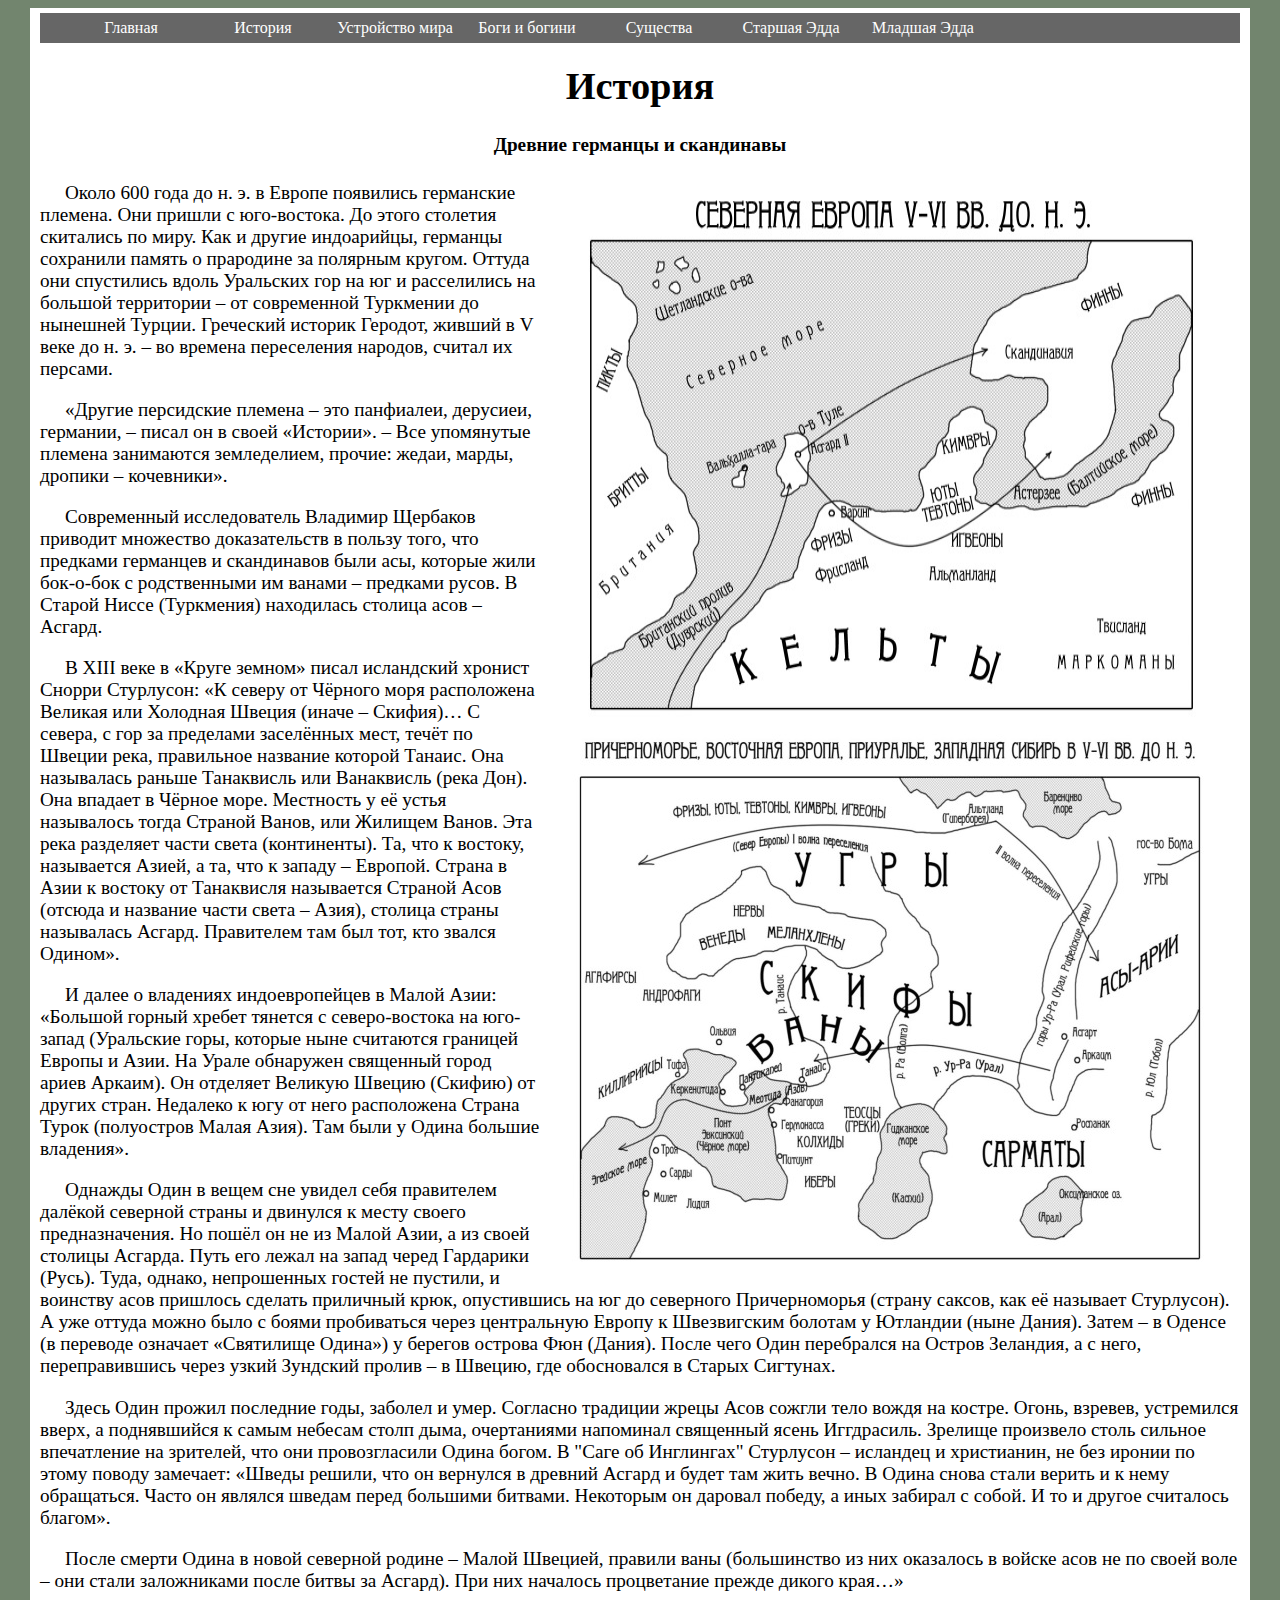
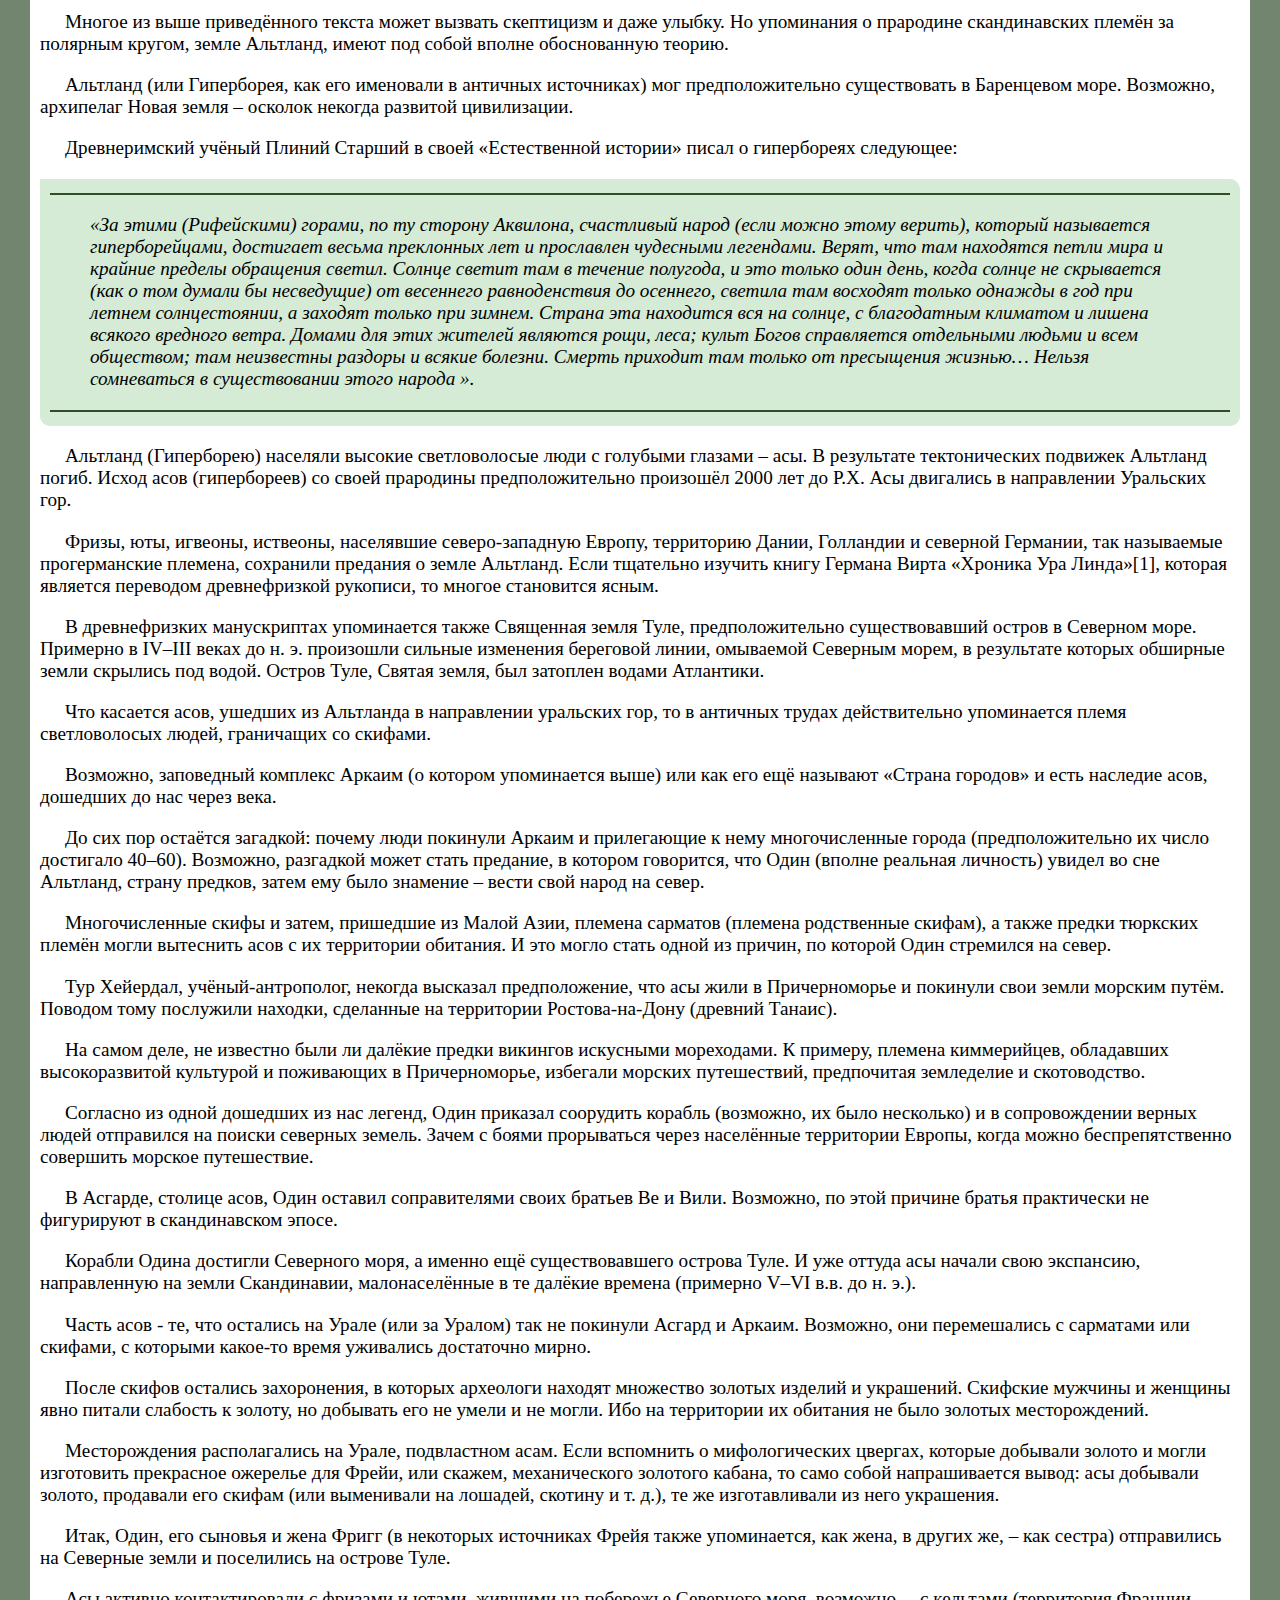
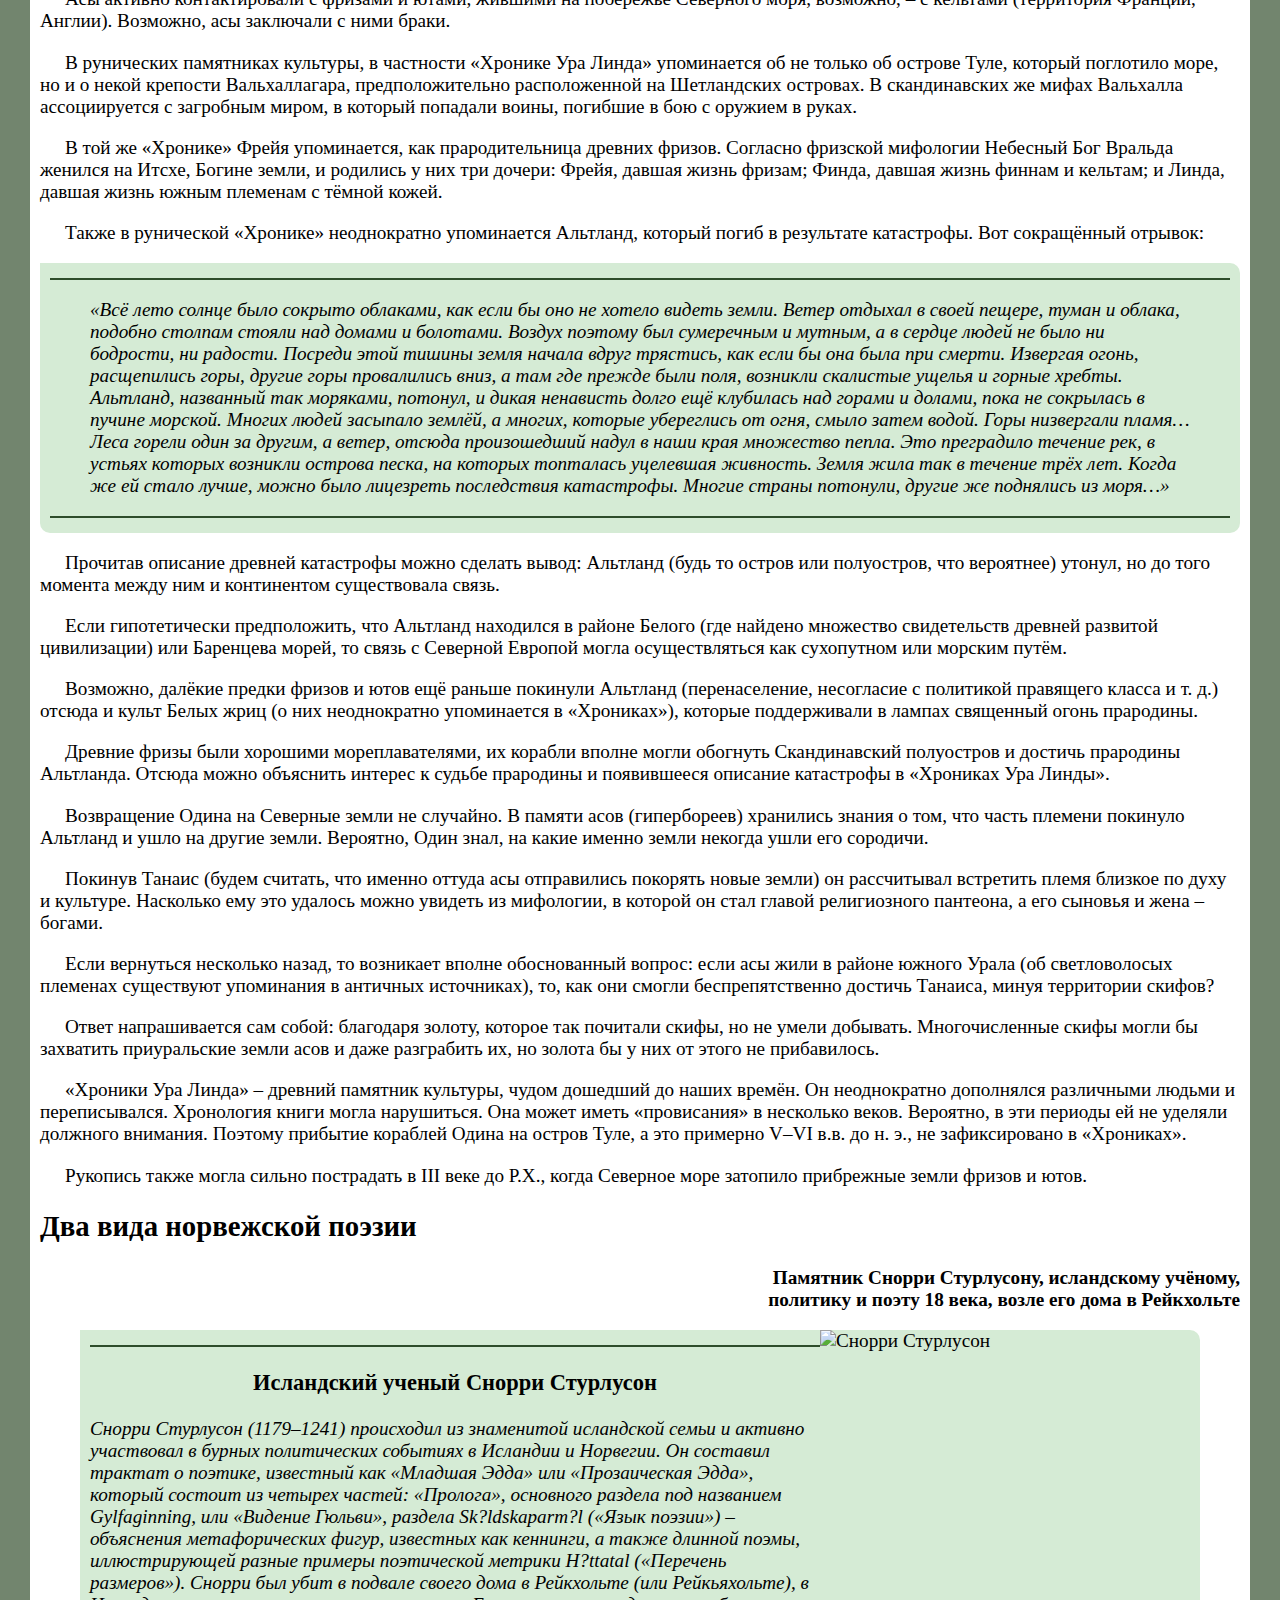
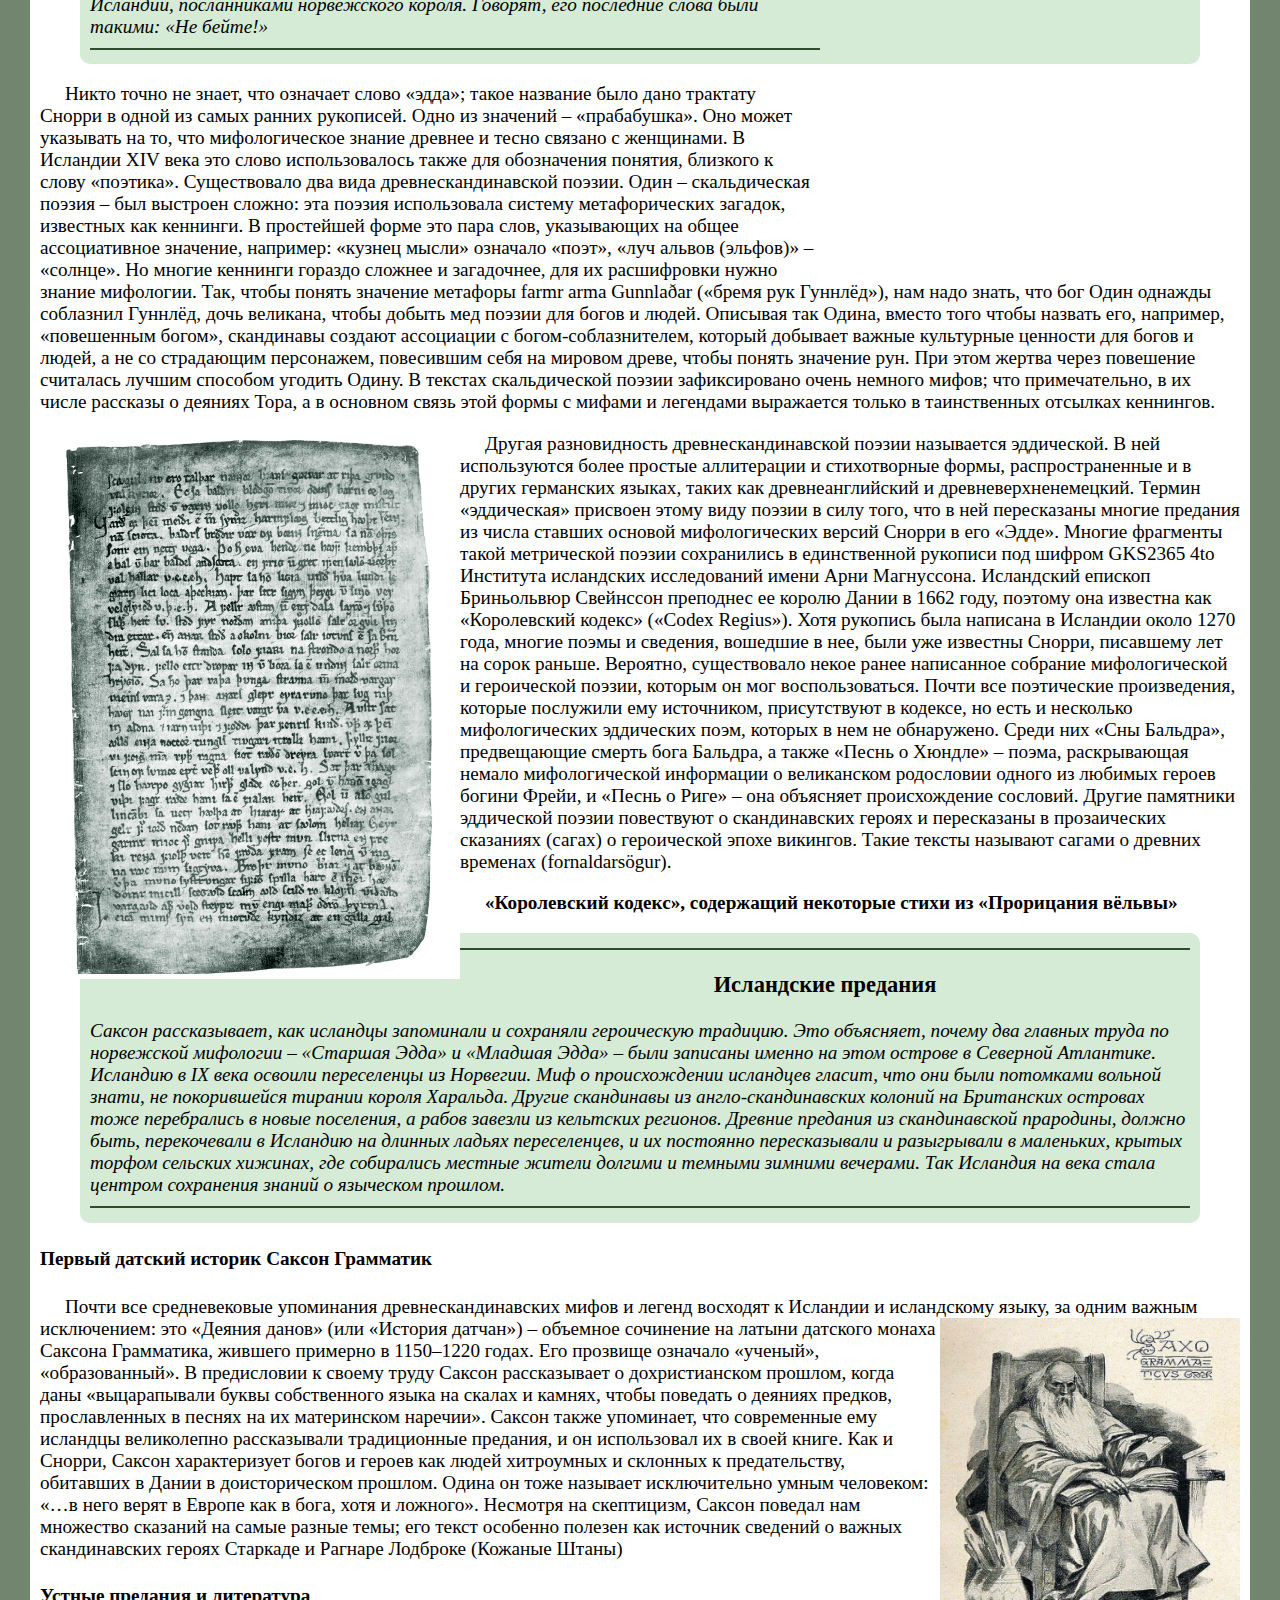
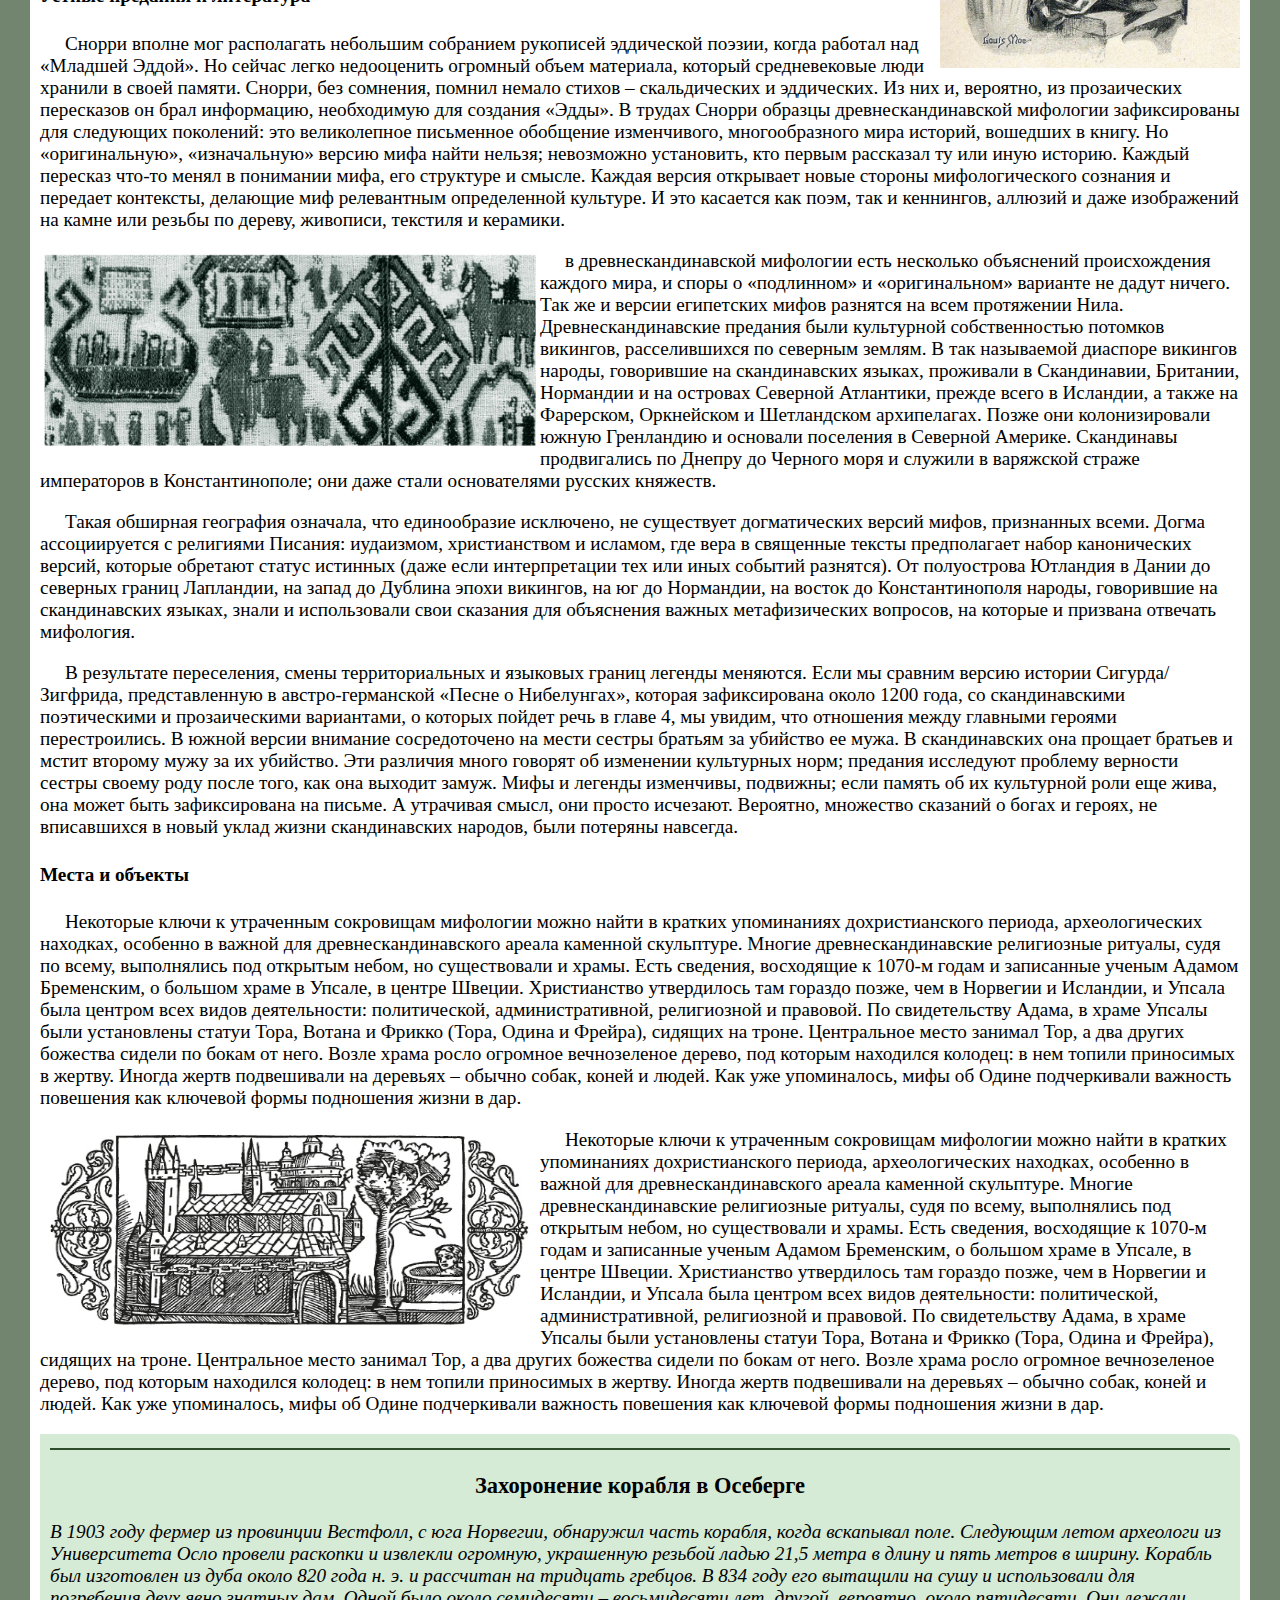
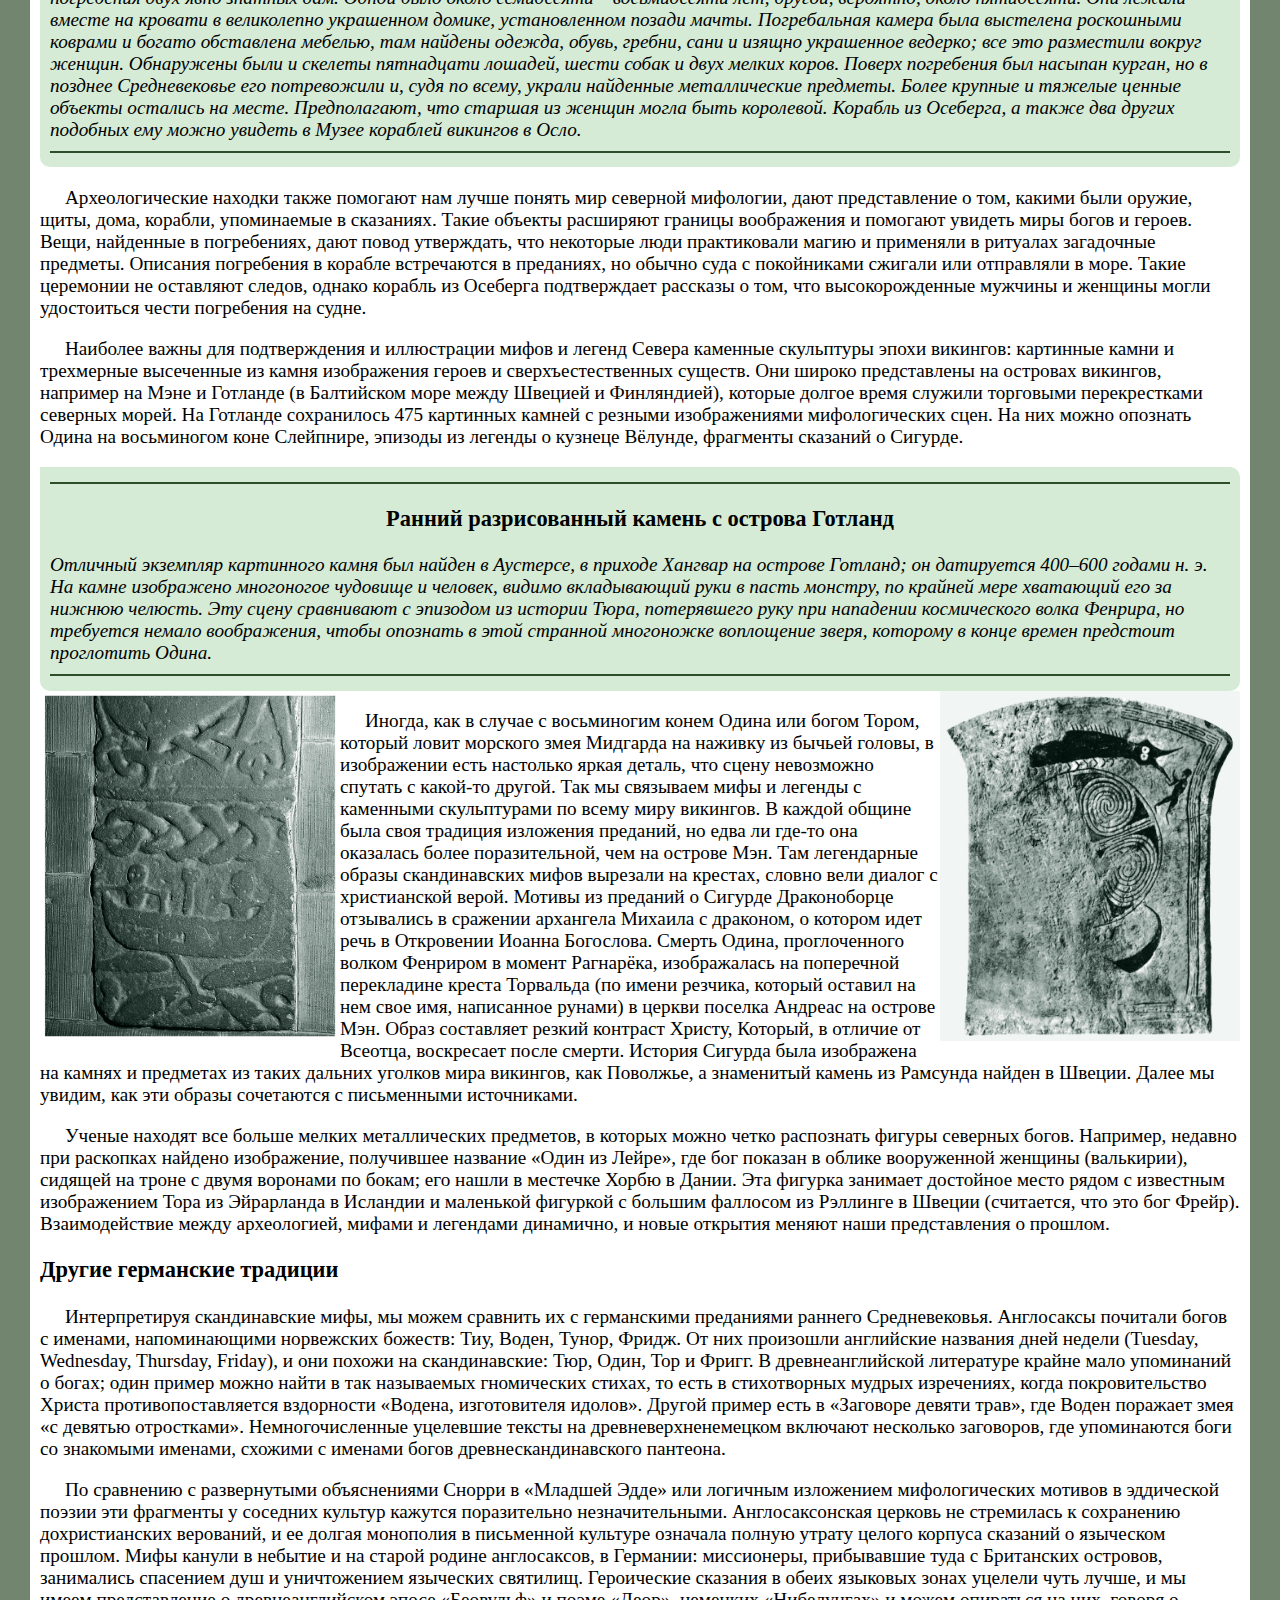
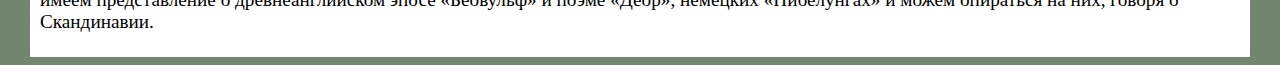
==== sites/mir.html @ 36883ac3 "Add files via upload" ====
<!DOCTYPE html>
<html lang="ru">

<head>
    <title>История</title>
    <style>
        .column {
            column-count: 4;
            column-gap: 20px;
            column-rule: 1px;
        }

        #navbar ul {
            display: none;
            background-color: #72856e;
            position: absolute;
            top: 100%;
        }

        #navbar li:hover ul {
            display: block;
        }

        #navbar,
        #navbar ul {
            margin: 0;
            padding: 0;
            list-style-type: none;
        }

        #navbar {
            height: 30px;
            background-color: #666;
            padding-left: 25px;
            min-width: 470px;
        }

        #navbar li {
            float: left;
            position: relative;
            height: 100%;
        }

        #navbar li a {
            display: block;
            padding: 6px;
            width: 120px;
            color: #fff;
            text-decoration: none;
            text-align: center;
        }

        #navbar ul li {
            float: none;
        }

        #navbar li:hover {
            background-color: #72856e;
        }

        #navbar ul li:hover {
            background-color: #666;
        }

        body {
            background-color: #72856e;
        }

        div {
            background: #ffffff;
            color: #000;
            border-radius: 0 0px 0px 0px;
            padding: 5px 10px;
        }

        #div1 {
            background: #d5ebd5;
            color: #000;
            border-radius: 0 10px 10px 10px;
        }

        p {
            text-indent: 25px;
        }
        
    </style>
    <link rel="shortcut icon" href="../img/logo.jpg" type="image/png">
</head>

<body>
    <div style="width: 1200px; margin: 0px auto;">
        <ul id="navbar">

            <li><a href="../HTML/index.html">Главная</a></li>
            <li><a href="../sites/mir.html">История</a>
                <ul>
                    <li><a href="../sites/mir.html#germania">Древние германцы и скандинавы</a></li>
                    <li><a href="../sites/mir.html#poisia">Два вида норвежской поэзии</a></li>
                    <li><a href="../sites/mir.html#3">Первый латский историк Саксон Грамматик</a></li>
                    <li><a href="../sites/mir.html#4">Устные предания и оитература</a></li>
                    <li><a href="../sites/mir.html#5">Места и объекты</a></li>
                    <li><a href="../sites/mir.html#6">Другие германские традиции</a></li>
                </ul>
            </li>
            <li><a href="../sites/ystroistvo.html">Устройство мира</a>
                <ul>
                    <li><a href="../sites/ystroistvo.html#5">Девять миров Иггдрасиля</a></li>
                    <li><a href="../sites/ystroistvo.html#1">Как создать мир</a></li>
                    <li><a href="../sites/ystroistvo.html#2">Установление времени</a></li>
                    <li><a href="../sites/ystroistvo.html#3">Мифический ландшафт</a></li>
                    <li><a href="../sites/ystroistvo.html#4">Создание культуры</a></li>
                </ul>
            </li>
            <li><a href="../sites/bodi.html">Боги и богини</a>
                <ul>
                    <li><a href="../sites/bodi.html#1">Один</a></li>
                    <li><a href="../sites/bodi.html#2">Тор</a></li>
                    <li><a href="../sites/bodi.html#3">Локи</a></li>
                    <li><a href="../sites/bodi.html#4">Фрейя</a></li>
                    <li><a href="../sites/bodi.html#5">Хеймдалль</a></li>
                    <li><a href="../sites/bodi.html#6">Бальдр</a></li>
                    <li><a href="../sites/bodi.html#7">Фригг</a></li>
                    <li><a href="../sites/bodi.html#8">Ёрд</a></li>
                    <li><a href="../sites/bodi.html#9">Сив</a></li>
                    <li><a href="../sites/bodi.html#12">Улль</a></li>
                    <li><a href="../sites/bodi.html#13">Тюр</a></li>
                    <li><a href="../sites/bodi.html#14">Хёд</a></li>
                    <li><a href="../sites/bodi.html#15">Хермод</a></li>
                    <li><a href="../sites/bodi.html#16">Вали</a></li>
                    <li><a href="../sites/bodi.html#18">Нанна</a></li>
                    <li><a href="../sites/bodi.html#19">Форсети</a></li>
                    <li><a href="../sites/bodi.html#20">Браги</a></li>
                    <li><a href="../sites/bodi.html#21">Идунн</a></li>
                    <li><a href="../sites/bodi.html#22">Эйр</a></li>
                    <li><a href="../sites/bodi.html#23">Гевьон</a></li>
                    <li><a href="../sites/bodi.html#32">Ньёрд</a></li>
                    <li><a href="../sites/bodi.html#33">Фрейр</a></li>
                    <li><a href="../sites/bodi.html#35">Бури</a></li>
                    <li><a href="../sites/bodi.html#36">Бор</a></li>
                    <li><a href="../sites/bodi.html#42">Сигюн</a></li>
                    <li><a href="../sites/bodi.html#43">Ангрбода</a></li>
                    <li><a href="../sites/bodi.html#48">Валькирии</a></li>
                </ul>
            </li>
            <li><a href="../sites/syhestva.html">Существа</a>
                <ul>
                    <li><a href="../sites/syhestva.html#1">Фенрир</a></li>
                    <li><a href="../sites/syhestva.html#2">Ёрумнганд</a></li>
                    <li><a href="../sites/syhestva.html#3">Хель</a></li>
                    <li><a href="../sites/syhestva.html#4">Слейпнир</a></li>
                    <li><a href="../sites/syhestva.html#5">Нидхёгг</a></li>
                    <li><a href="../sites/syhestva.html#6">Фафнир</a></li>
                    <li><a href="../sites/syhestva.html#8">Гери и Фреки</a></li>
                    <li><a href="../sites/syhestva.html#9">Хугин и Мунин</a></li>
                    <li><a href="../sites/syhestva.html#10">Тангиост и Тангризнир</a></li>
                    <li><a href="../sites/syhestva.html#12">Скинфакси и Хримфакси</a></li>
                    <li><a href="../sites/syhestva.html#13">Эйнхерии</a></li>
                    <li><a href="../sites/syhestva.html#15">Хейдрун</a></li>
                    <li><a href="../sites/syhestva.html#16">Эйктюрнир</a></li>
                    <li><a href="../sites/syhestva.html#17">Цверги</a></li>
                    <li><a href="../sites/syhestva.html#18">Квасир</a></li>
                    <li><a href="../sites/syhestva.html#19">Свадильфари</a></li>
                    <li><a href="../sites/syhestva.html#21">Рататоск</a></li>
                    <li><a href="../sites/syhestva.html#22">Аудумла</a></li>
                </ul>
            </li>
            <li><a href="../sites/stedda.html">Старшая Эдда</a>
                <ul>
                    <li><a href="../sites/stedda.html#proric">Прорицание вёльвы</a></li>
                    <li><a href="../sites/stedda.html#rechi">Речи Высокого</a></li>
                    <li><a href="../sites/stedda.html#03">Речи Вафтруднира</a></li>
                    <li><a href="../sites/stedda.html#04">Речи Гримнира</a></li>
                    <li><a href="../sites/stedda.html#05">Поездка Скирнира</a></li>
                    <li><a href="../sites/stedda.html#06">Песни о Харбарде</a></li>
                    <li><a href="../sites/stedda.html#07">Песнь о Хюмире</a></li>
                    <li><a href="../sites/stedda.html#08">Перебранка Локи</a></li>
                    <li><a href="../sites/stedda.html#09">Песнь о Трюме</a></li>
                    <li><a href="../sites/stedda.html#10">Речи Альвиса</a></li>
                    <li><a href="../sites/stedda.html#1">Песнь о Вёлунде</a></li>
                    <li><a href="../sites/stedda.html#2">Пророчество Грипира</a></li>
                    <li><a href="../sites/stedda.html#3">Речи Регина</a></li>
                    <li><a href="../sites/stedda.html#4">Речи Фафнира</a></li>
                    <li><a href="../sites/stedda.html#5">Речи Сигрдривы</a></li>
                    <li><a href="../sites/stedda.html#6">Первая Песнь о Гудрун</a></li>
                    <li><a href="../sites/stedda.html#7">Краткая Песнь о Сигурде</a></li>
                    <li><a href="../sites/stedda.html#8">Поездка Брюнхильд в Хель</a></li>
                    <li><a href="../sites/stedda.html#9">Убийство Нифлунгов</a></li>
                    <li><a href="../sites/stedda.html#010">Вторая Песнь о Гудрун</a></li>
                    <li><a href="../sites/stedda.html#11">Третья Песнь о Гудрун</a></li>
                    <li><a href="../sites/stedda.html#12">Гренландская Песнь об Атли</a></li>
                    <li><a href="../sites/stedda.html#13">Гренландские Речи Атли</a></li>
                    <li><a href="../sites/stedda.html#14">Подстрекательство Гудрун</a></li>
                    <li><a href="../sites/stedda.html#001">Сны Бальдра</a></li>
                    <li><a href="../sites/stedda.html#002">Песнь о Риге</a></li>
                    <li><a href="../sites/stedda.html#003">Песнь о Хюндле</a></li>
                    <li><a href="../sites/stedda.html#004">Песнь о Гротти</a></li>
                    <li><a href="../sites/stedda.html#005">Песнь валькирий</a></li>
                    <li><a href="../sites/stedda.html$006">Песнь о Хлёде</a></li>
                    <li><a href="../sites/stedda.html#007">Песнь о солнце</a></li>
                </ul>
            </li>
            <li><a href="../sites/mledda.html">Младшая Эдда</a>
                <ul>
                    <li><a href="../sites/mledda.html#1">Пролог</a></li>
                    <li><a href="../sites/mledda.html#2">Видение Гюльви</a></li>
                    <li><a href="../sites/mledda.html#3">Язык поэзии</a></li>
                </ul>
            </li>
        </ul>
        <center>
            <h1 id="pageTop"><big>История</h1>
        </center>
        <center>
            <h4 id="germania">Древние германцы и скандинавы</h4>
        </center>

        <img src="../img/isva.jpg" alt="Карта" width="700" height="544" align="right"><img src="../img/hhh.jpg"
            alt="Карта" width="700" height="544" align="right">

        <p>Около 600 года до н. э. в Европе появились германские племена. Они пришли с юго-востока. До этого
            столетия
            скитались
            по миру. Как и другие индоарийцы, германцы сохранили память о прародине за полярным кругом. Оттуда они
            спустились
            вдоль Уральских гор на юг и расселились на большой территории – от современной Туркмении до нынешней
            Турции.
            Греческий историк Геродот, живший в V веке до н. э. – во времена переселения народов, считал их персами.
        </p>
        <p>«Другие персидские племена – это панфиалеи, дерусиеи, германии, – писал он в своей «Истории». – Все
            упомянутые
            племена занимаются земледелием, прочие: жедаи, марды, дропики – кочевники».</p>
        <p>Современный исследователь Владимир Щербаков приводит множество доказательств в пользу того, что предками
            германцев и
            скандинавов были асы, которые жили бок-о-бок с родственными им ванами – предками русов. В Старой Ниссе
            (Туркмения)
            находилась столица асов – Асгард.</p>
        <p>В XIII веке в «Круге земном» писал исландский хронист Снорри Стурлусон: «К северу от Чёрного моря
            расположена
            Великая или Холодная Швеция (иначе – Скифия)… С севера, с гор за пределами заселённых мест, течёт по
            Швеции
            река,
            правильное название которой Танаис. Она называлась раньше Танаквисль или Ванаквисль (река Дон). Она
            впадает
            в Чёрное
            море. Местность у её устья называлось тогда Страной Ванов, или Жилищем Ванов. Эта река разделяет части
            света
            (континенты). Та, что к востоку, называется Азией, а та, что к западу – Европой. Страна в Азии к востоку
            от
            Танаквисля называется Страной Асов (отсюда и название части света – Азия), столица страны называлась
            Асгард.
            Правителем там был тот, кто звался Одином».</p>
        <p>И далее о владениях индоевропейцев в Малой Азии: «Большой горный хребет тянется с северо-востока на
            юго-запад
            (Уральские горы, которые ныне считаются границей Европы и Азии. На Урале обнаружен священный город ариев
            Аркаим). Он
            отделяет Великую Швецию (Скифию) от других стран. Недалеко к югу от него расположена Страна Турок
            (полуостров Малая
            Азия). Там были у Одина большие владения».</p>
        <p>Однажды Один в вещем сне увидел себя правителем далёкой северной страны и двинулся к месту своего
            предназначения. Но
            пошёл он не из Малой Азии, а из своей столицы Асгарда. Путь его лежал на запад черед Гардарики (Русь).
            Туда,
            однако,
            непрошенных гостей не пустили, и воинству асов пришлось сделать приличный крюк, опустившись на юг до
            северного
            Причерноморья (страну саксов, как её называет Стурлусон). А уже оттуда можно было с боями пробиваться
            через
            центральную Европу к Швезвигским болотам у Ютландии (ныне Дания). Затем – в Оденсе (в переводе означает
            «Святилище
            Одина») у берегов острова Фюн (Дания). После чего Один перебрался на Остров Зеландия, а с него,
            переправившись через
            узкий Зундский пролив – в Швецию, где обосновался в Старых Сигтунах.</p>
        <p>Здесь Один прожил последние годы, заболел и умер. Согласно традиции жрецы Асов сожгли тело вождя на
            костре.
            Огонь, взревев, устремился вверх, а поднявшийся к самым небесам столп дыма, очертаниями напоминал
            священный
            ясень
            Иггдрасиль. Зрелище произвело столь сильное впечатление на зрителей, что они провозгласили Одина богом.
            В
            "Саге об
            Инглингах" Стурлусон – исландец и христианин, не без иронии по этому поводу замечает: «Шведы решили, что
            он
            вернулся
            в древний Асгард и будет там жить вечно. В Одина снова стали верить и к нему обращаться. Часто он
            являлся
            шведам
            перед большими битвами. Некоторым он даровал победу, а иных забирал с собой. И то и другое считалось
            благом».</p>
        <p>После смерти Одина в новой северной родине – Малой Швецией, правили ваны (большинство из них оказалось в
            войске асов
            не по своей воле – они стали заложниками после битвы за Асгард). При них началось процветание прежде
            дикого
            края…»
        </p>
        <p>Многое из выше приведённого текста может вызвать скептицизм и даже улыбку. Но упоминания о прародине
            скандинавских
            племён за полярным кругом, земле Альтланд, имеют под собой вполне обоснованную теорию.</p>
        <p>Альтланд (или Гиперборея, как его именовали в античных источниках) мог предположительно существовать в
            Баренцевом
            море. Возможно, архипелаг Новая земля – осколок некогда развитой цивилизации.</p>
        <p>Древнеримский учёный Плиний Старший в своей «Естественной истории» писал о гипербореях следующее:</p>
        <div id="div1">
            <hr color="#2e4d2b">
            <blockquote><i>«За этими (Рифейскими) горами, по ту сторону Аквилона, счастливый
                    народ (если можно этому верить), который
                    называется
                    гиперборейцами, достигает весьма преклонных лет и прославлен чудесными легендами. Верят, что там
                    находятся
                    петли
                    мира и крайние пределы обращения светил. Солнце светит там в течение полугода, и это только один
                    день, когда
                    солнце
                    не скрывается (как о том думали бы несведущие) от весеннего равноденствия до осеннего, светила
                    там
                    восходят
                    только
                    однажды в год при летнем солнцестоянии, а заходят только при зимнем. Страна эта находится вся на
                    солнце, с
                    благодатным климатом и лишена всякого вредного ветра. Домами для этих жителей являются рощи,
                    леса;
                    культ
                    Богов
                    справляется отдельными людьми и всем обществом; там неизвестны раздоры и всякие болезни. Смерть
                    приходит там
                    только
                    от пресыщения жизнью… Нельзя сомневаться в существовании этого народа ».</i></blockquote>
            <hr color="#2e4d2b">
        </div>
        <p>Альтланд (Гиперборею) населяли высокие светловолосые люди с голубыми глазами – асы. В результате
            тектонических
            подвижек Альтланд погиб. Исход асов (гипербореев) со своей прародины предположительно произошёл 2000 лет
            до
            Р.Х. Асы
            двигались в направлении Уральских гор.</p>
        <p>Фризы, юты, игвеоны, иствеоны, населявшие северо-западную Европу, территорию Дании, Голландии и северной
            Германии,
            так называемые прогерманские племена, сохранили предания о земле Альтланд. Если тщательно изучить книгу
            Германа
            Вирта «Хроника Ура Линда»[1], которая является переводом древнефризкой рукописи, то многое становится
            ясным.
        </p>
        <p>В древнефризких манускриптах упоминается также Священная земля Туле, предположительно существовавший
            остров в
            Северном море. Примерно в IV–III веках до н. э. произошли сильные изменения береговой линии, омываемой
            Северным
            морем, в результате которых обширные земли скрылись под водой. Остров Туле, Святая земля, был затоплен
            водами
            Атлантики.</p>
        <p>Что касается асов, ушедших из Альтланда в направлении уральских гор, то в античных трудах действительно
            упоминается
            племя светловолосых людей, граничащих со скифами.</p>
        <p>Возможно, заповедный комплекс Аркаим (о котором упоминается выше) или как его ещё называют «Страна
            городов» и
            есть
            наследие асов, дошедших до нас через века.</p>
        <p>До сих пор остаётся загадкой: почему люди покинули Аркаим и прилегающие к нему многочисленные города
            (предположительно их число достигало 40–60). Возможно, разгадкой может стать предание, в котором
            говорится,
            что Один
            (вполне реальная личность) увидел во сне Альтланд, страну предков, затем ему было знамение – вести свой
            народ на
            север.</p>
        <p>Многочисленные скифы и затем, пришедшие из Малой Азии, племена сарматов (племена родственные скифам), а
            также
            предки
            тюркских племён могли вытеснить асов с их территории обитания. И это могло стать одной из причин, по
            которой
            Один
            стремился на север.</p>
        <p>Тур Хейердал, учёный-антрополог, некогда высказал предположение, что асы жили в Причерноморье и покинули
            свои
            земли
            морским путём. Поводом тому послужили находки, сделанные на территории Ростова-на-Дону (древний Танаис).
        </p>
        <p>На самом деле, не известно были ли далёкие предки викингов искусными мореходами. К примеру, племена
            киммерийцев,
            обладавших высокоразвитой культурой и поживающих в Причерноморье, избегали морских путешествий,
            предпочитая
            земледелие и скотоводство.</p>
        <p>Согласно из одной дошедших из нас легенд, Один приказал соорудить корабль (возможно, их было несколько) и
            в
            сопровождении верных людей отправился на поиски северных земель. Зачем с боями прорываться через
            населённые
            территории Европы, когда можно беспрепятственно совершить морское путешествие.</p>
        <p>В Асгарде, столице асов, Один оставил соправителями своих братьев Ве и Вили. Возможно, по этой причине
            братья
            практически не фигурируют в скандинавском эпосе.</p>
        <p>Корабли Одина достигли Северного моря, а именно ещё существовавшего острова Туле. И уже оттуда асы начали
            свою
            экспансию, направленную на земли Скандинавии, малонаселённые в те далёкие времена (примерно V–VI в.в. до
            н.
            э.).</p>
        <p>Часть асов - те, что остались на Урале (или за Уралом) так не покинули Асгард и Аркаим. Возможно, они
            перемешались с
            сарматами или скифами, с которыми какое-то время уживались достаточно мирно.</p>
        <p>После скифов остались захоронения, в которых археологи находят множество золотых изделий и украшений.
            Скифские
            мужчины и женщины явно питали слабость к золоту, но добывать его не умели и не могли. Ибо на территории
            их
            обитания
            не было золотых месторождений.</p>
        <p>Месторождения располагались на Урале, подвластном асам. Если вспомнить о мифологических цвергах, которые
            добывали
            золото и могли изготовить прекрасное ожерелье для Фрейи, или скажем, механического золотого кабана, то
            само
            собой
            напрашивается вывод: асы добывали золото, продавали его скифам (или выменивали на лошадей, скотину и т.
            д.),
            те же
            изготавливали из него украшения.</p>
        <p>Итак, Один, его сыновья и жена Фригг (в некоторых источниках Фрейя также упоминается, как жена, в других
            же,
            – как
            сестра) отправились на Северные земли и поселились на острове Туле.</p>
        <p>Асы активно контактировали с фризами и ютами, жившими на побережье Северного моря, возможно, – с кельтами
            (территория Франции, Англии). Возможно, асы заключали с ними браки.</p>
        <p>В рунических памятниках культуры, в частности «Хронике Ура Линда» упоминается об не только об острове
            Туле,
            который
            поглотило море, но и о некой крепости Вальхаллагара, предположительно расположенной на Шетландских
            островах.
            В
            скандинавских же мифах Вальхалла ассоциируется с загробным миром, в который попадали воины, погибшие в
            бою с
            оружием
            в руках.</p>
        <p>В той же «Хронике» Фрейя упоминается, как прародительница древних фризов. Согласно фризской мифологии
            Небесный Бог
            Вральда женился на Итсхе, Богине земли, и родились у них три дочери: Фрейя, давшая жизнь фризам; Финда,
            давшая жизнь
            финнам и кельтам; и Линда, давшая жизнь южным племенам с тёмной кожей.</p>
        <p>Также в рунической «Хронике» неоднократно упоминается Альтланд, который погиб в результате катастрофы.
            Вот
            сокращённый отрывок:</p>
        <div id="div1">
            <hr color="#2e4d2b">
            <blockquote><i>«Всё лето солнце было сокрыто облаками, как если бы оно не хотело видеть земли. Ветер
                    отдыхал
                    в своей
                    пещере,
                    туман и облака, подобно столпам стояли над домами и болотами. Воздух поэтому был сумеречным и
                    мутным, а в
                    сердце
                    людей не было ни бодрости, ни радости. Посреди этой тишины земля начала вдруг трястись, как если
                    бы
                    она была
                    при
                    смерти.
                    Извергая огонь, расщепились горы, другие горы провалились вниз, а там где прежде были поля,
                    возникли
                    скалистые
                    ущелья и горные хребты. Альтланд, названный так моряками, потонул, и дикая ненависть долго ещё
                    клубилась над
                    горами и долами, пока не сокрылась в пучине морской. Многих людей засыпало землёй, а многих,
                    которые
                    убереглись
                    от огня, смыло затем водой. Горы низвергали пламя… Леса горели один за другим, а ветер, отсюда
                    произошедший
                    надул в наши края множество пепла. Это преградило течение рек, в устьях которых возникли острова
                    песка, на
                    которых топталась уцелевшая живность.
                    Земля жила так в течение трёх лет. Когда же ей стало лучше, можно было лицезреть последствия
                    катастрофы.
                    Многие
                    страны потонули, другие же поднялись из моря…»</i></blockquote>
            <hr color="#2e4d2b">
        </div>
        <p>Прочитав описание древней катастрофы можно сделать вывод: Альтланд (будь то остров или полуостров, что
            вероятнее)
            утонул, но до того момента между ним и континентом существовала связь.</p>
        <p>Если гипотетически предположить, что Альтланд находился в районе Белого (где найдено множество
            свидетельств
            древней
            развитой цивилизации) или Баренцева морей, то связь с Северной Европой могла осуществляться как
            сухопутном
            или
            морским путём.</p>
        <p>Возможно, далёкие предки фризов и ютов ещё раньше покинули Альтланд (перенаселение, несогласие с
            политикой
            правящего
            класса и т. д.) отсюда и культ Белых жриц (о них неоднократно упоминается в «Хрониках»), которые
            поддерживали в
            лампах священный огонь прародины.</p>
        <p>Древние фризы были хорошими мореплавателями, их корабли вполне могли обогнуть Скандинавский полуостров и
            достичь
            прародины Альтланда. Отсюда можно объяснить интерес к судьбе прародины и появившееся описание катастрофы
            в
            «Хрониках
            Ура Линды».</p>
        <p>Возвращение Одина на Северные земли не случайно. В памяти асов (гипербореев) хранились знания о том, что
            часть
            племени покинуло Альтланд и ушло на другие земли. Вероятно, Один знал, на какие именно земли некогда
            ушли
            его
            сородичи.</p>
        <p>Покинув Танаис (будем считать, что именно оттуда асы отправились покорять новые земли) он рассчитывал
            встретить
            племя близкое по духу и культуре. Насколько ему это удалось можно увидеть из мифологии, в которой он
            стал
            главой
            религиозного пантеона, а его сыновья и жена – богами.</p>
        <p>Если вернуться несколько назад, то возникает вполне обоснованный вопрос: если асы жили в районе южного
            Урала
            (об
            светловолосых племенах существуют упоминания в античных источниках), то, как они смогли беспрепятственно
            достичь
            Танаиса, минуя территории скифов?</p>
        <p>Ответ напрашивается сам собой: благодаря золоту, которое так почитали скифы, но не умели добывать.
            Многочисленные
            скифы могли бы захватить приуральские земли асов и даже разграбить их, но золота бы у них от этого не
            прибавилось.
        </p>
        <p>«Хроники Ура Линда» – древний памятник культуры, чудом дошедший до наших времён. Он неоднократно
            дополнялся
            различными людьми и переписывался. Хронология книги могла нарушиться. Она может иметь «провисания» в
            несколько
            веков. Вероятно, в эти периоды ей не уделяли должного внимания. Поэтому прибытие кораблей Одина на
            остров
            Туле, а
            это примерно V–VI в.в. до н. э., не зафиксировано в «Хрониках».</p>
        <p>Рукопись также могла сильно пострадать в III веке до Р.Х., когда Северное море затопило прибрежные земли
            фризов и
            ютов.</p>

        <h2 id="poisia">Два вида норвежской поэзии</h2>
        <p id="p2" align="right"><b>Памятник Снорри Стурлусону, исландскому учёному, <br>политику и поэту 18 века,
                возле
                его дома
                в Рейкхольте</b></p>
        <img src="../img/snorry.jpg" alt="Снорри Стурлусон" width="420" height="546" align="right">

        <blockquote>
            <div id="div1">
                <hr color="#2e4d2b">
                <h3 align="center">Исландский ученый Снорри Стурлусон</h3>
                <i>Снорри Стурлусон (1179–1241) происходил из знаменитой исландской семьи и активно участвовал в
                    бурных
                    политических
                    событиях в Исландии и Норвегии. Он составил трактат о поэтике, известный как «Младшая Эдда» или
                    «Прозаическая
                    Эдда»,
                    который состоит из четырех частей: «Пролога», основного раздела под названием Gylfaginning, или
                    «Видение
                    Гюльви»,
                    раздела Sk?ldskaparm?l («Язык поэзии») – объяснения метафорических фигур, известных как
                    кеннинги, а
                    также
                    длинной поэмы,
                    иллюстрирующей разные примеры поэтической метрики H?ttatal («Перечень размеров»). Снорри был
                    убит в
                    подвале
                    своего дома
                    в Рейкхольте (или Рейкьяхольте), в Исландии, посланниками норвежского короля. Говорят, его
                    последние
                    слова
                    были
                    такими:
                    «Не бейте!»</i>
                <hr color="#2e4d2b">
            </div>
        </blockquote>
        <p>Никто точно не знает, что означает слово «эдда»; такое название было дано трактату Снорри в одной из
            самых
            ранних рукописей. Одно из значений – «прабабушка». Оно может указывать на то, что мифологическое знание
            древнее
            и тесно связано с женщинами. В Исландии XIV века это слово использовалось также для обозначения понятия,
            близкого к слову «поэтика». Существовало два вида древнескандинавской поэзии. Один – скальдическая
            поэзия –
            был
            выстроен сложно: эта поэзия использовала систему метафорических загадок, известных как кеннинги. В
            простейшей
            форме это пара слов, указывающих на общее ассоциативное значение, например: «кузнец мысли» означало
            «поэт»,
            «луч
            альвов (эльфов)» – «солнце». Но многие кеннинги гораздо сложнее и загадочнее, для их расшифровки нужно
            знание
            мифологии. Так, чтобы понять значение метафоры farmr arma Gunnlaðar («бремя рук Гуннлёд»), нам надо
            знать,
            что
            бог Один однажды соблазнил Гуннлёд, дочь великана, чтобы добыть мед поэзии для богов и людей.
            Описывая так Одина, вместо того чтобы назвать его, например, «повешенным богом», скандинавы создают
            ассоциации с
            богом-соблазнителем, который добывает важные культурные ценности для богов и людей, а не со страдающим
            персонажем, повесившим себя на мировом древе, чтобы понять значение рун. При этом жертва через повешение
            считалась лучшим способом угодить Одину. В текстах скальдической поэзии зафиксировано очень немного
            мифов;
            что
            примечательно, в их числе рассказы о деяниях Тора, а в основном связь этой формы с мифами и
            легендами выражается только в таинственных отсылках кеннингов.</p>
        <p><img src="../img/kodex.jpg" align="left">Другая разновидность древнескандинавской поэзии называется
            эддической.
            В ней используются более простые
            аллитерации и стихотворные формы, распространенные и в других германских языках, таких как
            древнеанглийский
            и древневерхненемецкий. Термин «эддическая» присвоен этому виду поэзии в силу того, что в ней
            пересказаны
            многие предания из числа ставших основой мифологических версий Снорри в его «Эдде». Многие фрагменты
            такой
            метрической поэзии сохранились в единственной рукописи под шифром GKS2365 4to Института исландских
            исследований имени Арни Магнуссона. Исландский епископ Бриньольвюр Свейнссон преподнес ее королю Дании в
            1662 году, поэтому она известна как «Королевский кодекс» («Codex Regius»). Хотя рукопись была написана в
            Исландии около 1270 года, многие поэмы и сведения, вошедшие в нее, были уже известны Снорри, писавшему
            лет
            на сорок раньше. Вероятно, существовало некое ранее написанное собрание мифологической и героической
            поэзии,
            которым он мог воспользоваться. Почти все поэтические произведения, которые послужили ему источником,
            присутствуют в кодексе, но есть и несколько мифологических эддических поэм, которых в нем не обнаружено.
            Среди них «Сны Бальдра», предвещающие смерть бога Бальдра, а также «Песнь о Хюндле» – поэма,
            раскрывающая
            немало мифологической информации о великанском родословии одного из любимых героев богини Фрейи, и
            «Песнь о
            Риге» – она объясняет происхождение сословий. Другие памятники эддической поэзии повествуют о
            скандинавских
            героях и пересказаны в прозаических сказаниях (сагах) о героической эпохе викингов. Такие тексты
            называют
            сагами о древних временах (fornaldarsögur).
        </p>
        <p id="p2" float: left><b>«Королевский кодекс», содержащий некоторые стихи из «Прорицания вёльвы»</b></p>
        <blockquote>
            <div id="div1">
                <hr color="#2e4d2b">
                <h3 align="center">Исландские предания</h3>
                <i>Саксон рассказывает, как исландцы запоминали и сохраняли героическую традицию. Это объясняет,
                    почему
                    два главных труда по норвежской мифологии – «Старшая Эдда» и «Младшая Эдда» – были записаны
                    именно
                    на этом острове в Северной Атлантике. Исландию в IX века освоили переселенцы из Норвегии. Миф о
                    происхождении исландцев гласит, что они были потомками вольной знати, не покорившейся тирании
                    короля
                    Харальда. Другие скандинавы из англо-скандинавских колоний на Британских островах тоже
                    перебрались в
                    новые поселения, а рабов завезли из кельтских регионов. Древние предания из скандинавской
                    прародины,
                    должно быть, перекочевали в Исландию на длинных ладьях переселенцев, и их постоянно
                    пересказывали и
                    разыгрывали в маленьких, крытых торфом сельских хижинах, где собирались местные жители долгими и
                    темными зимними вечерами. Так Исландия на века стала центром сохранения знаний о языческом
                    прошлом.
                </i>
                <hr color="#2e4d2b">
            </div>
        </blockquote>
        <h4 id="3">Первый датский историк Саксон Грамматик</h4>
        <p>Почти все средневековые упоминания древнескандинавских мифов и легенд восходят к Исландии и исландскому
            языку, за <img src="../img/19.jpg" alt="" width="300" height="350" align="right">
            одним важным исключением: это «Деяния данов» (или «История датчан») – объемное сочинение на латыни датского
            монаха Саксона Грамматика, жившего примерно в 1150–1220 годах. Его прозвище означало «ученый»,
            «образованный». В
            предисловии к своему труду Саксон рассказывает о дохристианском прошлом, когда даны «выцарапывали буквы
            собственного языка на скалах и камнях, чтобы поведать о деяниях предков, прославленных в песнях на их
            материнском наречии». Саксон также упоминает, что современные ему исландцы великолепно рассказывали
            традиционные
            предания, и он использовал их в своей книге. Как и Снорри, Саксон характеризует богов и героев как людей
            хитроумных и склонных к предательству, обитавших в Дании в доисторическом прошлом. Одина он тоже называет
            исключительно умным человеком: «…в него верят в Европе как в бога, хотя и ложного». Несмотря на скептицизм,
            Саксон поведал нам множество сказаний на самые разные темы; его текст особенно полезен как источник сведений
            о
            важных скандинавских героях Старкаде и Рагнаре Лодброке (Кожаные Штаны)</p>
        <h4 id="4">Устные предания и литература</h4>
        <p>Снорри вполне мог располагать небольшим собранием рукописей эддической поэзии, когда работал над «Младшей
            Эддой». Но сейчас легко недооценить огромный объем материала, который средневековые люди хранили в своей
            памяти. Снорри, без сомнения, помнил немало стихов – скальдических и эддических. Из них и, вероятно, из
            прозаических пересказов он брал информацию, необходимую для создания «Эдды». В трудах Снорри образцы
            древнескандинавской мифологии зафиксированы для следующих поколений: это великолепное письменное обобщение
            изменчивого, многообразного мира историй, вошедших в книгу. Но «оригинальную», «изначальную» версию мифа
            найти нельзя; невозможно установить, кто первым рассказал ту или иную историю. Каждый пересказ что-то менял
            в понимании мифа, его структуре и смысле. Каждая версия открывает новые стороны мифологического сознания и
            передает контексты, делающие миф релевантным определенной культуре. И это касается как поэм, так и
            кеннингов, аллюзий и даже изображений на камне или резьбы по дереву, живописи, текстиля и керамики.</p>
        <img src="../img/20" width="500" height="200" align="left">
        <p>в древнескандинавской мифологии есть несколько объяснений происхождения каждого мира, и споры о «подлинном» и
            «оригинальном» варианте не дадут ничего. Так же и версии египетских мифов разнятся на всем протяжении Нила.
            Древнескандинавские предания были культурной собственностью потомков викингов, расселившихся по северным
            землям. В так называемой диаспоре викингов народы, говорившие на скандинавских языках, проживали в
            Скандинавии, Британии, Нормандии и на островах Северной Атлантики, прежде всего в Исландии, а также на
            Фарерском, Оркнейском и Шетландском архипелагах. Позже они колонизировали южную Гренландию и основали
            поселения в Северной Америке. Скандинавы продвигались по Днепру до Черного моря и служили в варяжской страже
            императоров в Константинополе; они даже стали основателями русских княжеств.</p>

        <p>Такая обширная география означала, что единообразие исключено, не существует догматических версий мифов,
            признанных всеми. Догма ассоциируется с религиями Писания: иудаизмом, христианством и исламом, где вера в
            священные тексты предполагает набор канонических версий, которые обретают статус истинных (даже если
            интерпретации тех или иных событий разнятся). От полуострова Ютландия в Дании до северных границ Лапландии,
            на запад до Дублина эпохи викингов, на юг до Нормандии, на восток до Константинополя народы, говорившие на
            скандинавских языках, знали и использовали свои сказания для объяснения важных метафизических вопросов, на
            которые и призвана отвечать мифология.</p>

        <p>В результате переселения, смены территориальных и языковых границ легенды меняются. Если мы сравним версию
            истории Сигурда/Зигфрида, представленную в австро-германской «Песне о Нибелунгах», которая зафиксирована
            около 1200 года, со скандинавскими поэтическими и прозаическими вариантами, о которых пойдет речь в главе 4,
            мы увидим, что отношения между главными героями перестроились. В южной версии внимание сосредоточено на
            мести сестры братьям за убийство ее мужа. В скандинавских она прощает братьев и мстит второму мужу за их
            убийство. Эти различия много говорят об изменении культурных норм; предания исследуют проблему верности
            сестры своему роду после того, как она выходит замуж. Мифы и легенды изменчивы, подвижны; если память об их
            культурной роли еще жива, она может быть зафиксирована на письме. А утрачивая смысл, они просто исчезают.
            Вероятно, множество сказаний о богах и героях, не вписавшихся в новый уклад жизни скандинавских народов,
            были потеряны навсегда.</p>
        <h4 id="5">Места и объекты</h4>
        <p>Некоторые ключи к утраченным сокровищам мифологии можно найти в кратких упоминаниях дохристианского периода,
            археологических находках, особенно в важной для древнескандинавского ареала каменной скульптуре. Многие
            древнескандинавские религиозные ритуалы, судя по всему, выполнялись под открытым небом, но существовали и
            храмы. Есть сведения, восходящие к 1070-м годам и записанные ученым Адамом Бременским, о большом храме в
            Упсале, в центре Швеции. Христианство утвердилось там гораздо позже, чем в Норвегии и Исландии, и Упсала
            была центром всех видов деятельности: политической, административной, религиозной и правовой. По
            свидетельству Адама, в храме Упсалы были установлены статуи Тора, Вотана и Фрикко (Тора, Одина и Фрейра),
            сидящих на троне. Центральное место занимал Тор, а два других божества сидели по бокам от него. Возле храма
            росло огромное вечнозеленое дерево, под которым находился колодец: в нем топили приносимых в жертву. Иногда
            жертв подвешивали на деревьях – обычно собак, коней и людей. Как уже упоминалось, мифы об Одине подчеркивали
            важность повешения как ключевой формы подношения жизни в дар.</p>
        <img src="../img/21.jpg" alt="" width="500" height="200" align="left">
        <p>Некоторые ключи к утраченным сокровищам мифологии можно найти в кратких упоминаниях дохристианского периода,
            археологических находках, особенно в важной для древнескандинавского ареала каменной скульптуре. Многие
            древнескандинавские религиозные ритуалы, судя по всему, выполнялись под открытым небом, но существовали и
            храмы. Есть сведения, восходящие к 1070-м годам и записанные ученым Адамом Бременским, о большом храме в
            Упсале, в центре Швеции. Христианство утвердилось там гораздо позже, чем в Норвегии и Исландии, и Упсала
            была центром всех видов деятельности: политической, административной, религиозной и правовой. По
            свидетельству Адама, в храме Упсалы были установлены статуи Тора, Вотана и Фрикко (Тора, Одина и Фрейра),
            сидящих на троне. Центральное место занимал Тор, а два других божества сидели по бокам от него. Возле храма
            росло огромное вечнозеленое дерево, под которым находился колодец: в нем топили приносимых в жертву. Иногда
            жертв подвешивали на деревьях – обычно собак, коней и людей. Как уже упоминалось, мифы об Одине подчеркивали
            важность повешения как ключевой формы подношения жизни в дар.</p>
        <div id="div1">
            <hr color="#2e4d2b">
            <h3 align="center">Захоронение корабля в Осеберге</h3>
            <i>
                В 1903 году фермер из провинции Вестфолл, с юга Норвегии, обнаружил часть корабля, когда вскапывал поле.
                Следующим летом археологи из Университета Осло провели раскопки и извлекли огромную, украшенную резьбой
                ладью 21,5 метра в длину и пять метров в ширину. Корабль был изготовлен из дуба около 820 года н. э. и
                рассчитан на тридцать гребцов. В 834 году его вытащили на сушу и использовали для погребения двух явно
                знатных дам. Одной было около семидесяти – восьмидесяти лет, другой, вероятно, около пятидесяти. Они
                лежали вместе на кровати в великолепно украшенном домике, установленном позади мачты. Погребальная
                камера была выстелена роскошными коврами и богато обставлена мебелью, там найдены одежда, обувь, гребни,
                сани и изящно украшенное ведерко; все это разместили вокруг женщин. Обнаружены были и скелеты пятнадцати
                лошадей, шести собак и двух мелких коров. Поверх погребения был насыпан курган, но в позднее
                Средневековье его потревожили и, судя по всему, украли найденные металлические предметы. Более крупные и
                тяжелые ценные объекты остались на месте. Предполагают, что старшая из женщин могла быть королевой.
                Корабль из Осеберга, а также два других подобных ему можно увидеть в Музее кораблей викингов в Осло.</i>
            <hr color="#2e4d2b">
        </div>
        <p>Археологические находки также помогают нам лучше понять мир северной мифологии, дают представление о том,
            какими были оружие, щиты, дома, корабли, упоминаемые в сказаниях. Такие объекты расширяют границы
            воображения и помогают увидеть миры богов и героев. Вещи, найденные в погребениях, дают повод утверждать,
            что некоторые люди практиковали магию и применяли в ритуалах загадочные предметы. Описания погребения в
            корабле встречаются в преданиях, но обычно суда с покойниками сжигали или отправляли в море. Такие церемонии
            не оставляют следов, однако корабль из Осеберга подтверждает рассказы о том, что высокорожденные мужчины и
            женщины могли удостоиться чести погребения на судне.</p>

        <p>Наиболее важны для подтверждения и иллюстрации мифов и легенд Севера каменные скульптуры эпохи викингов:
            картинные камни и трехмерные высеченные из камня изображения героев и сверхъестественных существ. Они широко
            представлены на островах викингов, например на Мэне и Готланде (в Балтийском море между Швецией и
            Финляндией), которые долгое время служили торговыми перекрестками северных морей. На Готланде сохранилось
            475 картинных камней с резными изображениями мифологических сцен. На них можно опознать Одина на восьминогом
            коне Слейпнире, эпизоды из легенды о кузнеце Вёлунде, фрагменты сказаний о Сигурде.</p>
        <div id="div1">
            <hr color="#2e4d2b">
            <h3 align="center">Ранний разрисованный камень с острова Готланд</h3>
            <i>
                Отличный экземпляр картинного камня был найден в Аустерсе, в приходе Хангвар на острове Готланд; он
                датируется 400–600 годами н. э. На камне изображено многоногое чудовище и человек, видимо вкладывающий
                руки в пасть монстру, по крайней мере хватающий его за нижнюю челюсть. Эту сцену сравнивают с эпизодом
                из истории Тюра, потерявшего руку при нападении космического волка Фенрира, но требуется немало
                воображения, чтобы опознать в этой странной многоножке воплощение зверя, которому в конце времен
                предстоит проглотить Одина.</i>
            <hr color="#2e4d2b">
        </div>
        <img src="../img/22.jpg" alt="" width="300" height="350" align="right"><img src="../img/23.jpg" alt=""
            width="300" height="350" align="left">
        <p>Иногда, как в случае с восьминогим конем Одина или богом Тором, который ловит морского змея Мидгарда на
            наживку из бычьей головы, в изображении есть настолько яркая деталь, что сцену невозможно спутать с какой-то
            другой. Так мы связываем мифы и легенды с каменными скульптурами по всему миру викингов. В каждой общине
            была своя традиция изложения преданий, но едва ли где-то она оказалась более поразительной, чем на острове
            Мэн. Там легендарные образы скандинавских мифов вырезали на крестах, словно вели диалог с христианской
            верой. Мотивы из преданий о Сигурде Драконоборце отзывались в сражении архангела Михаила с драконом, о
            котором идет речь в Откровении Иоанна Богослова. Смерть Одина, проглоченного волком Фенриром в момент
            Рагнарёка, изображалась на поперечной перекладине креста Торвальда (по имени резчика, который оставил на нем
            свое имя, написанное рунами) в церкви поселка Андреас на острове Мэн. Образ составляет
            резкий контраст Христу, Который, в отличие от Всеотца, воскресает после смерти. История Сигурда была
            изображена на камнях и предметах из таких дальних уголков мира викингов, как Поволжье, а знаменитый камень
            из Рамсунда найден в Швеции. Далее мы увидим, как эти образы сочетаются с письменными
            источниками.</p>
        <p>Ученые находят все больше мелких металлических предметов, в которых можно четко распознать фигуры северных
            богов. Например, недавно при раскопках найдено изображение, получившее название «Один из Лейре», где бог
            показан в облике вооруженной женщины (валькирии), сидящей на троне с двумя воронами по бокам; его нашли в
            местечке Хорбю в Дании. Эта фигурка занимает достойное место рядом с известным изображением Тора из
            Эйрарланда в Исландии и маленькой фигуркой с большим фаллосом из Рэллинге в Швеции (считается,
            что это бог Фрейр). Взаимодействие между археологией, мифами и легендами динамично, и новые открытия меняют
            наши представления о прошлом.</p>
        <h3 id="6">Другие германские традиции</h3>
        <p>Интерпретируя скандинавские мифы, мы можем сравнить их с германскими преданиями раннего Средневековья.
            Англосаксы почитали богов с именами, напоминающими норвежских божеств: Тиу, Воден, Тунор, Фридж. От них
            произошли английские названия дней недели (Tuesday, Wednesday, Thursday, Friday), и они похожи на
            скандинавские: Тюр, Один, Тор и Фригг. В древнеанглийской литературе крайне мало упоминаний о богах; один
            пример можно найти в так называемых гномических стихах, то есть в стихотворных мудрых изречениях, когда
            покровительство Христа противопоставляется вздорности «Водена, изготовителя идолов». Другой пример есть в
            «Заговоре девяти трав», где Воден поражает змея «с девятью отростками». Немногочисленные уцелевшие тексты на
            древневерхненемецком включают несколько заговоров, где упоминаются боги со знакомыми именами, схожими с
            именами богов древнескандинавского пантеона.</p>

        <p>По сравнению с развернутыми объяснениями Снорри в «Младшей Эдде» или логичным изложением мифологических
            мотивов в эддической поэзии эти фрагменты у соседних культур кажутся поразительно незначительными.
            Англосаксонская церковь не стремилась к сохранению дохристианских верований, и ее долгая монополия в
            письменной культуре означала полную утрату целого корпуса сказаний о языческом прошлом. Мифы канули в
            небытие и на старой родине англосаксов, в Германии: миссионеры, прибывавшие туда с Британских островов,
            занимались спасением душ и уничтожением языческих святилищ. Героические сказания в обеих языковых зонах
            уцелели чуть лучше, и мы имеем представление о древнеанглийском эпосе «Беовульф» и поэме «Деор», немецких
            «Нибелунгах» и можем опираться на них, говоря о Скандинавии.</p>
    </div>
</body>


</html>
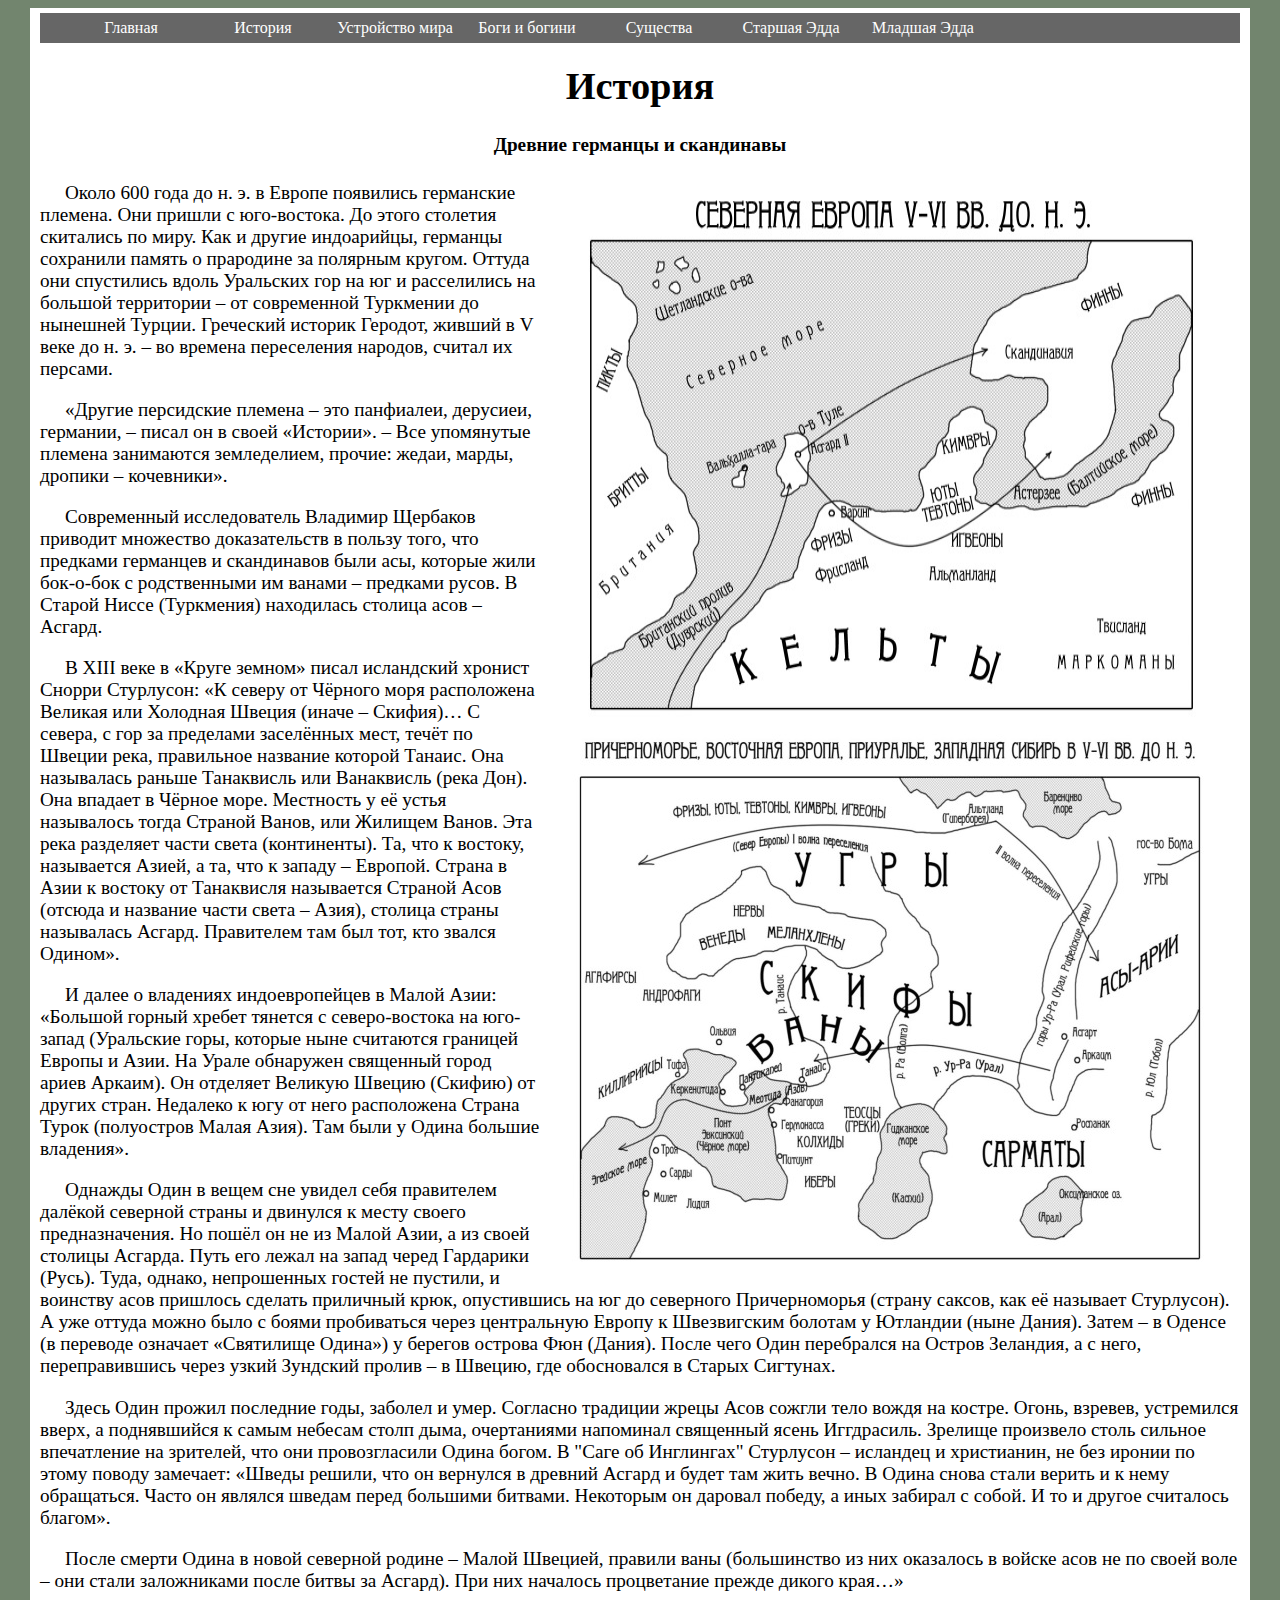
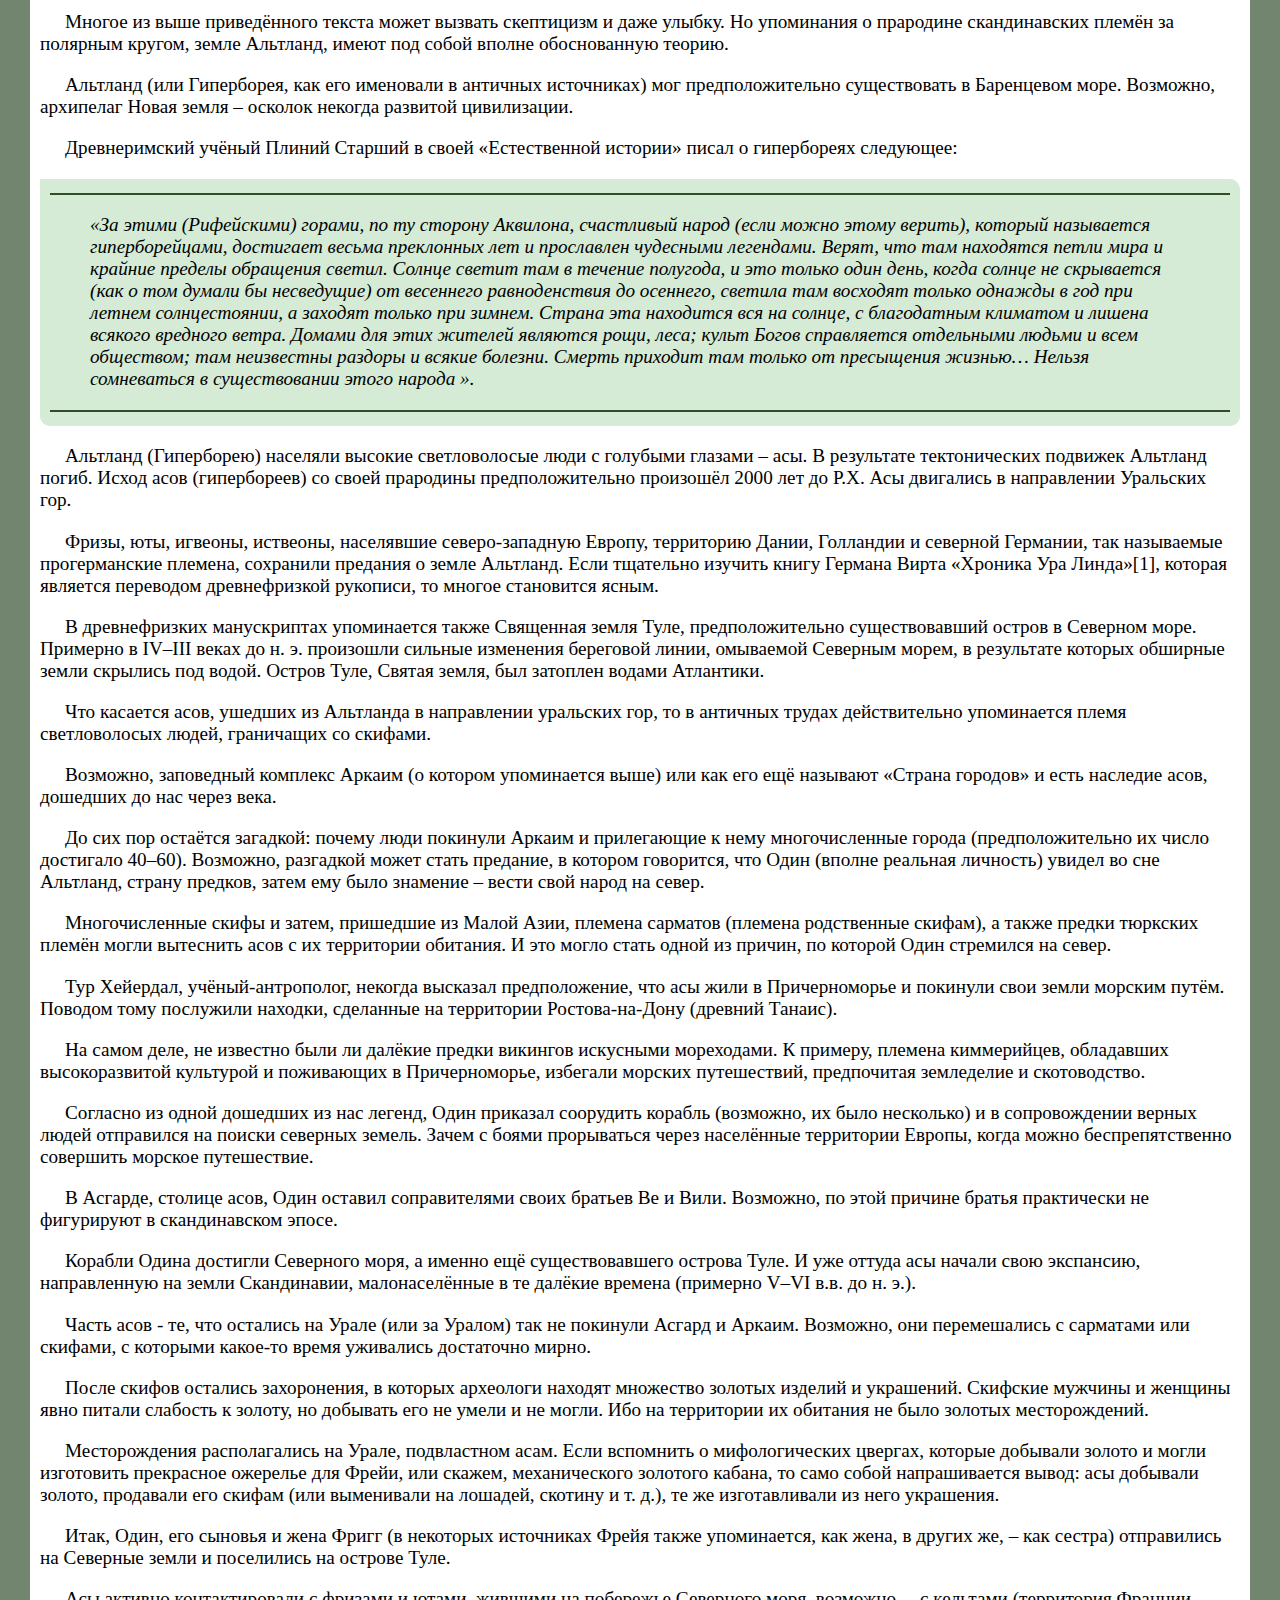
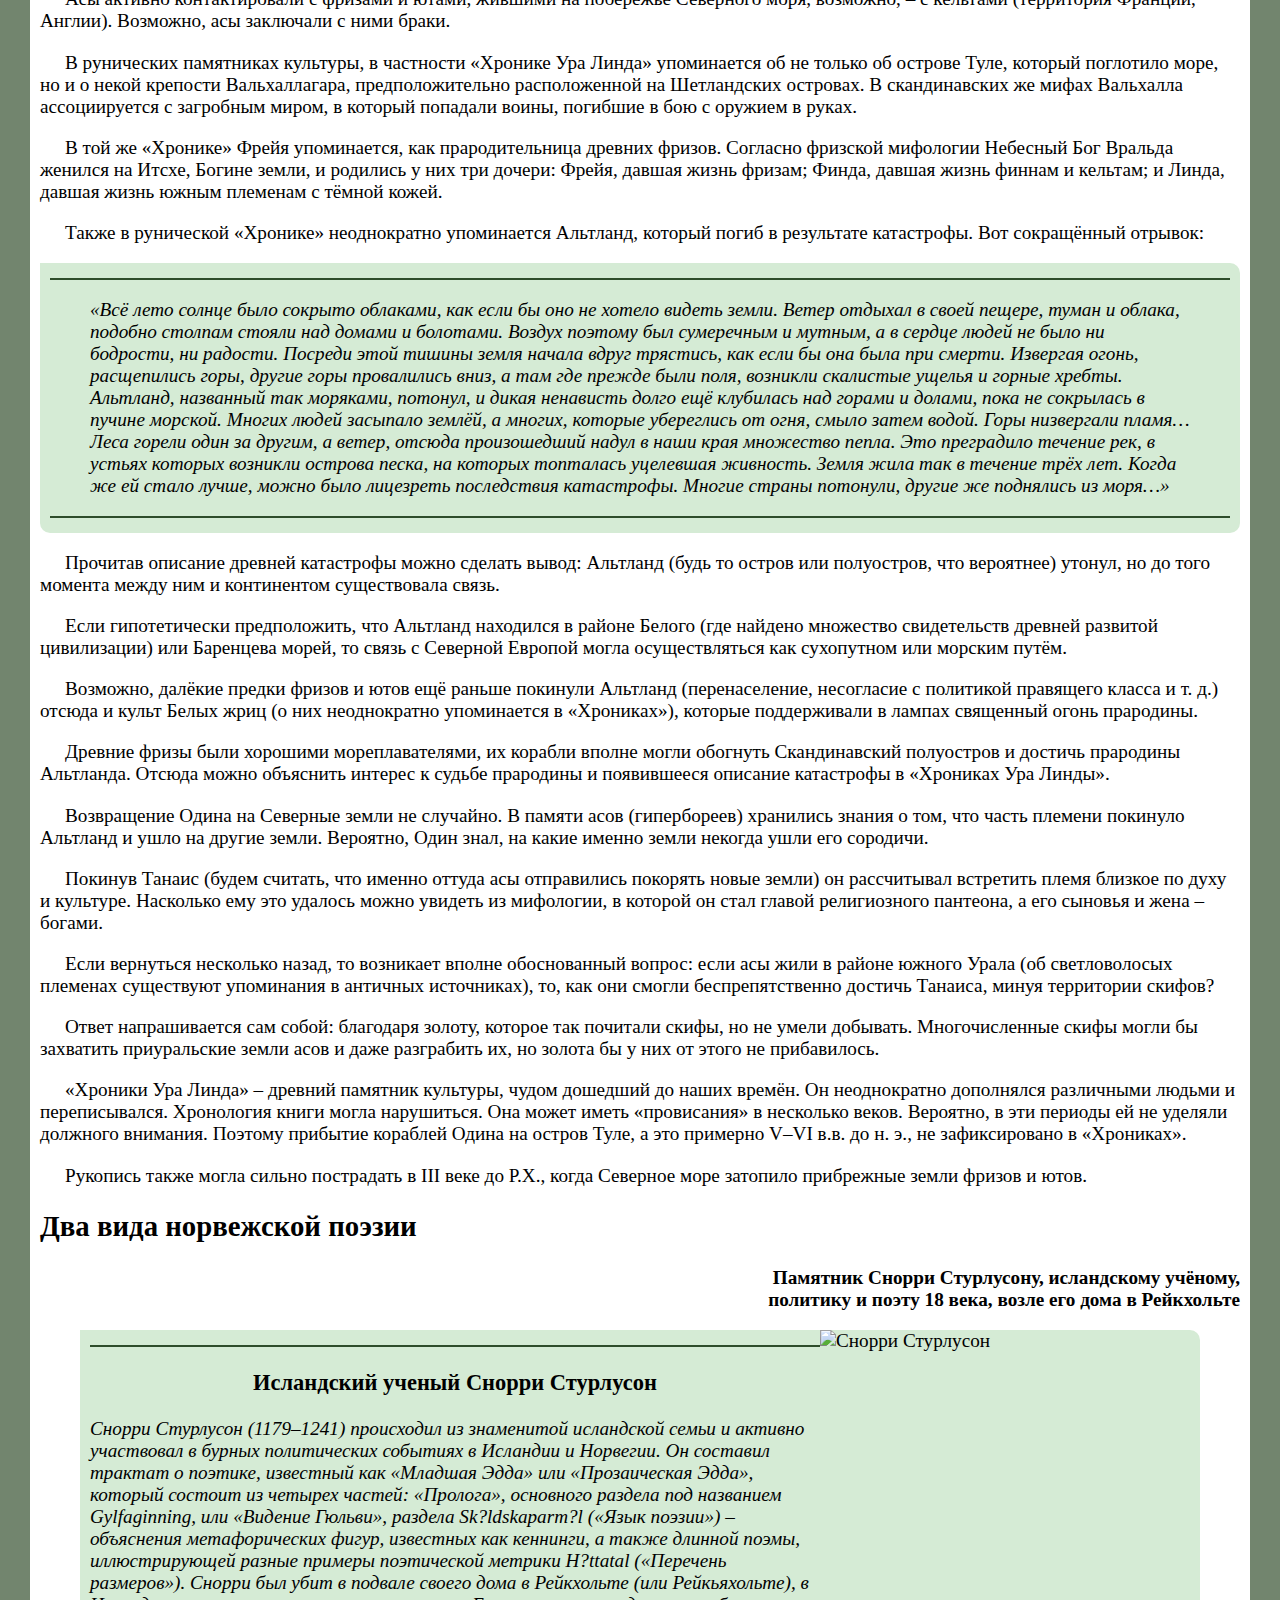
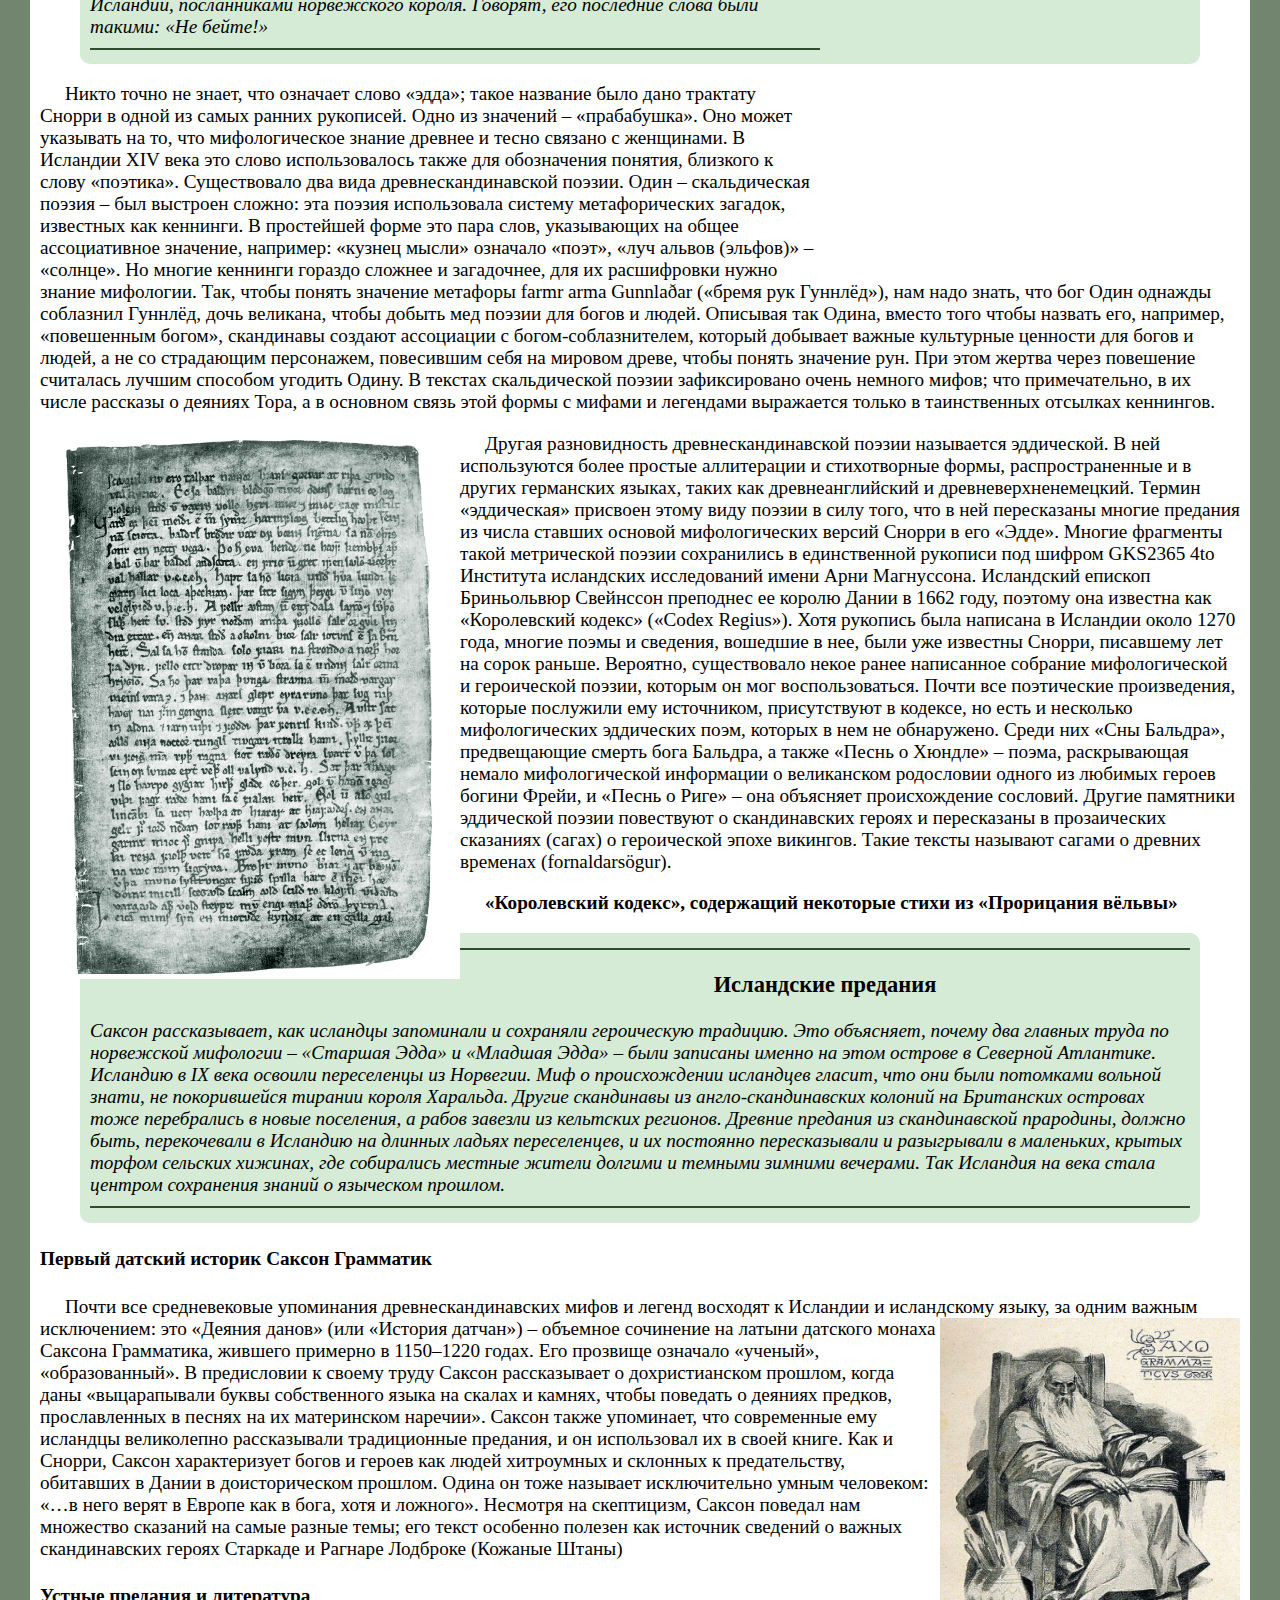
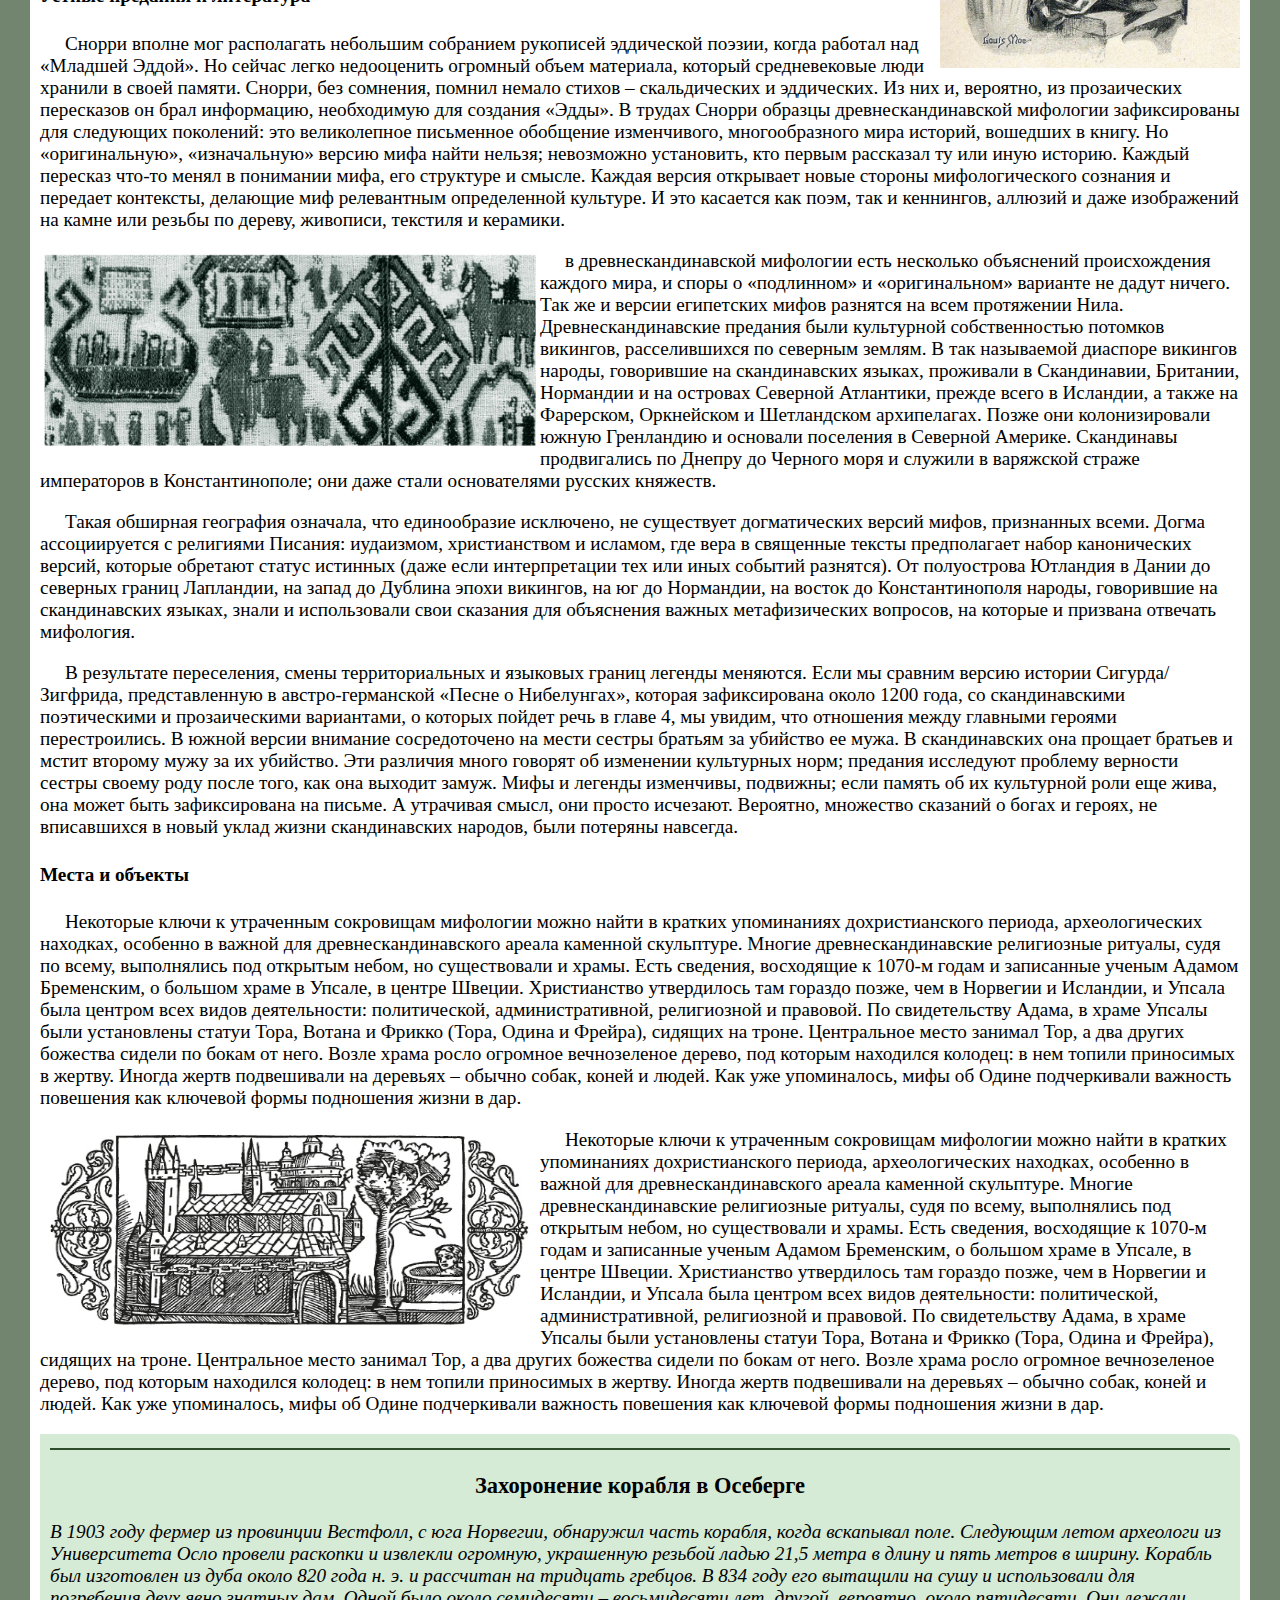
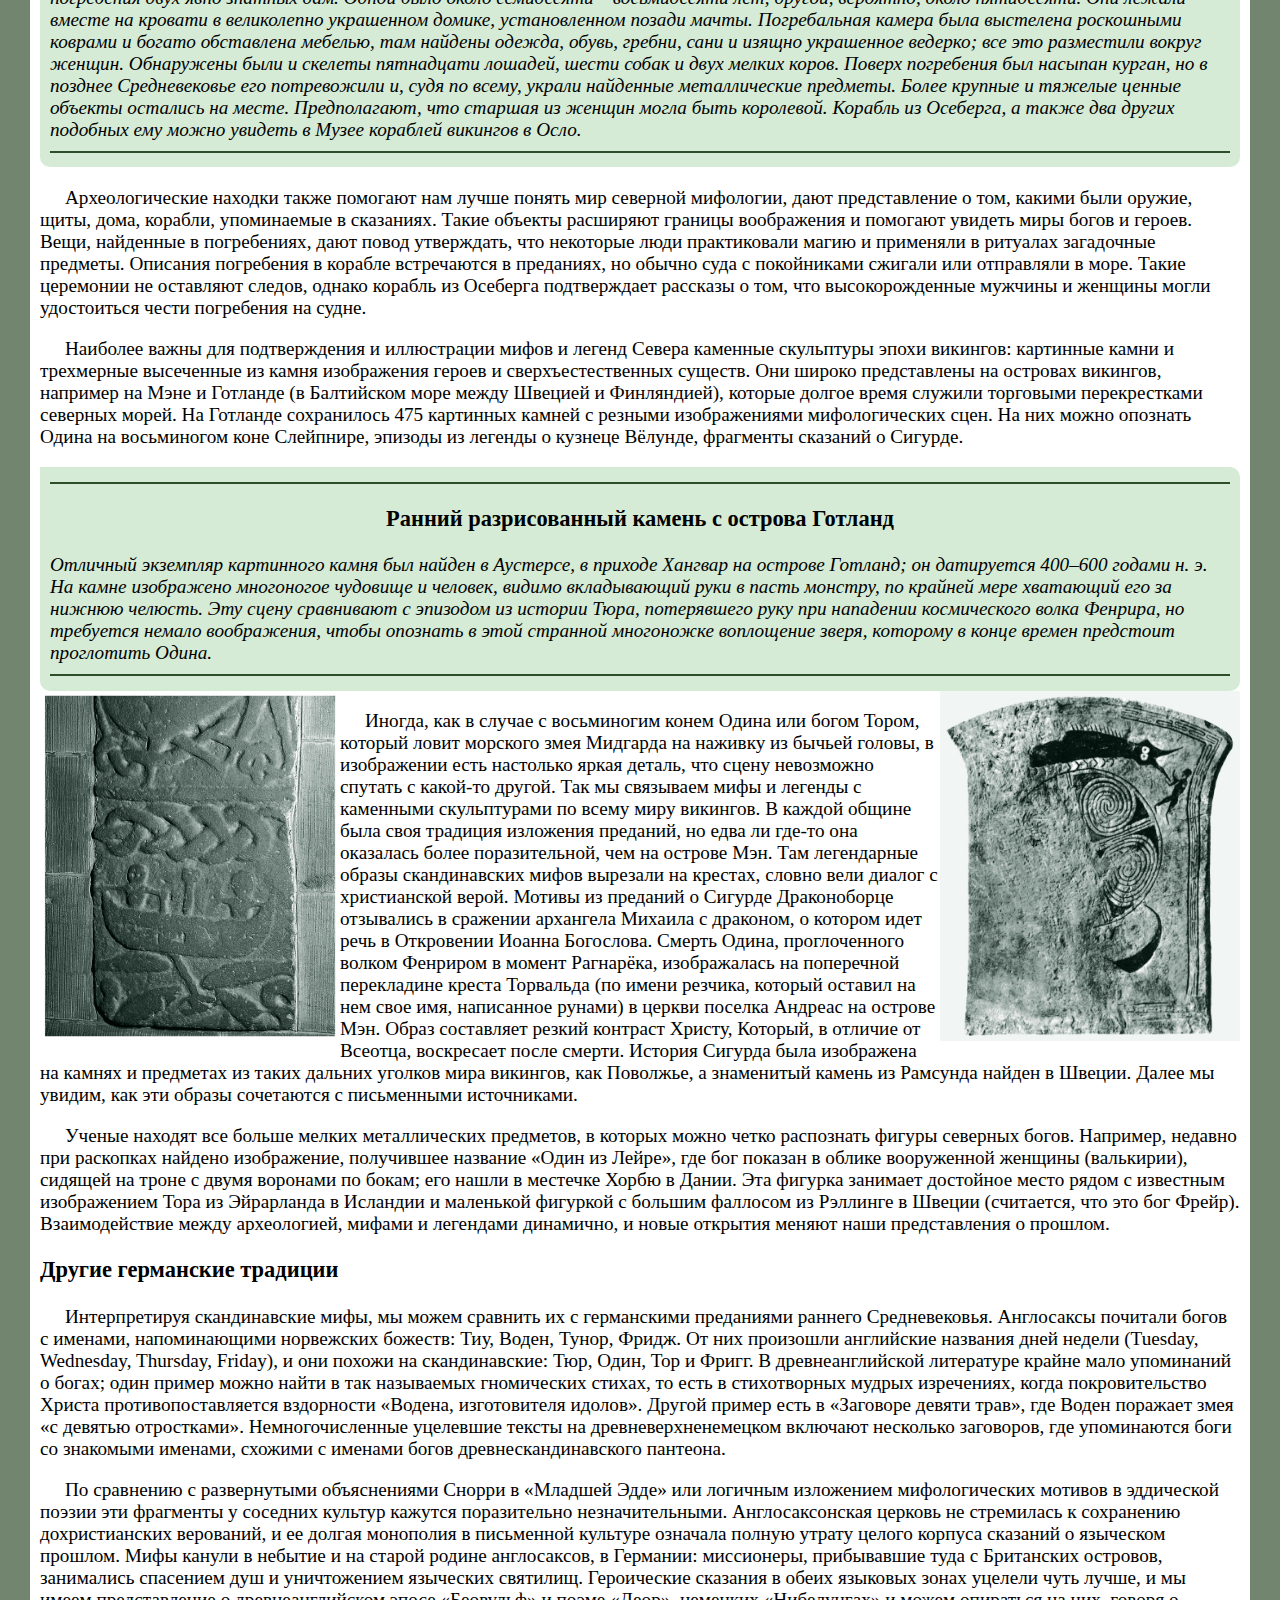
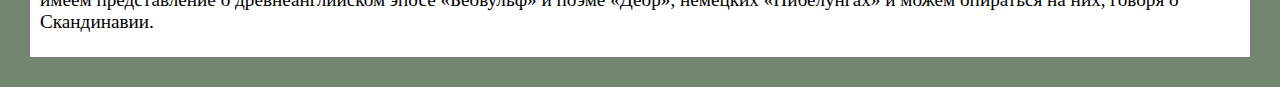
==== commit 54ae3fe3: "Add files via upload" ====
--- a/sites/mir.html
+++ b/sites/mir.html
@@ -805,6 +805,16 @@
             уцелели чуть лучше, и мы имеем представление о древнеанглийском эпосе «Беовульф» и поэме «Деор», немецких
             «Нибелунгах» и можем опираться на них, говоря о Скандинавии.</p>
     </div>
+    <!--LiveInternet counter--><a href="https://www.liveinternet.ru/click"
+target="_blank"><img id="licntF502" width="88" height="15" style="border:0" 
+title="LiveInternet: показано число посетителей за сегодня"
+src="[data-uri]"
+alt=""/></a><script>(function(d,s){d.getElementById("licntF502").src=
+"https://counter.yadro.ru/hit?t25.16;r"+escape(d.referrer)+
+((typeof(s)=="undefined")?"":";s"+s.width+"*"+s.height+"*"+
+(s.colorDepth?s.colorDepth:s.pixelDepth))+";u"+escape(d.URL)+
+";h"+escape(d.title.substring(0,150))+";"+Math.random()})
+(document,screen)</script><!--/LiveInternet-->
 </body>
 
 
